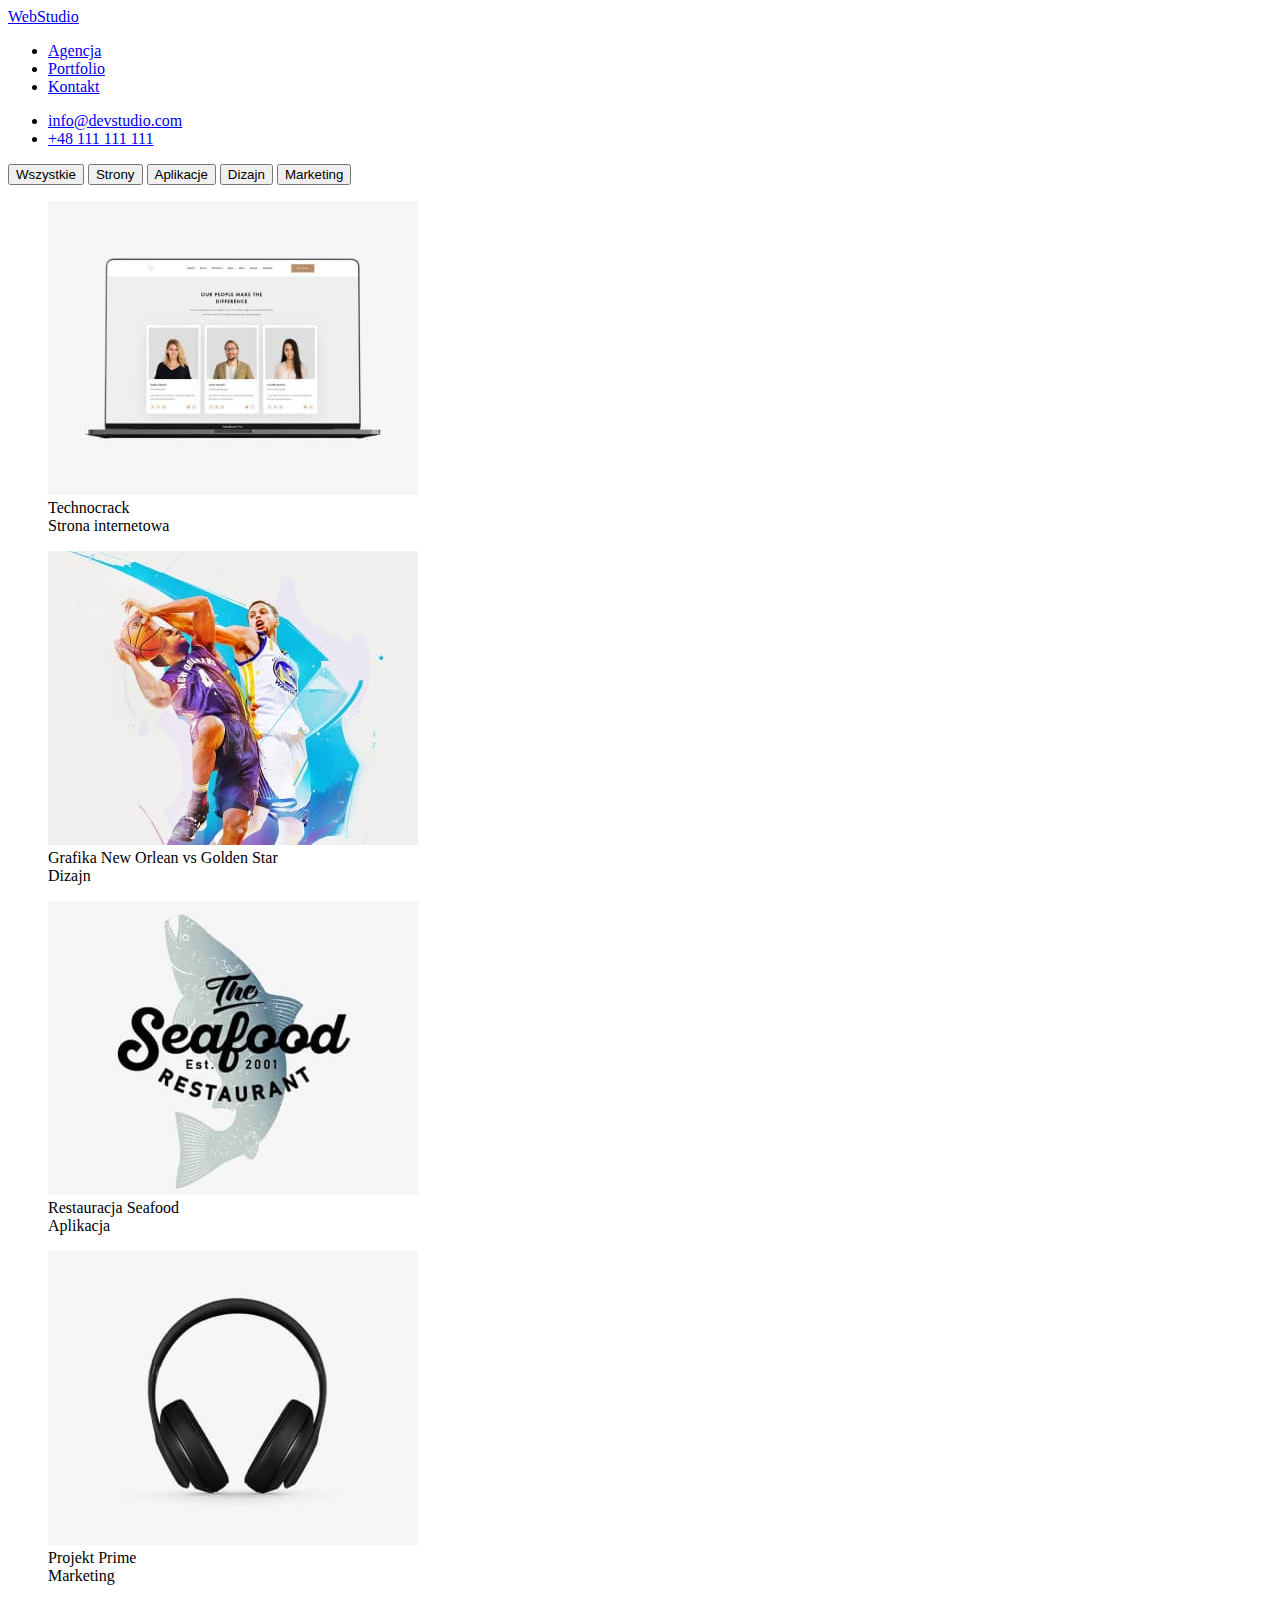
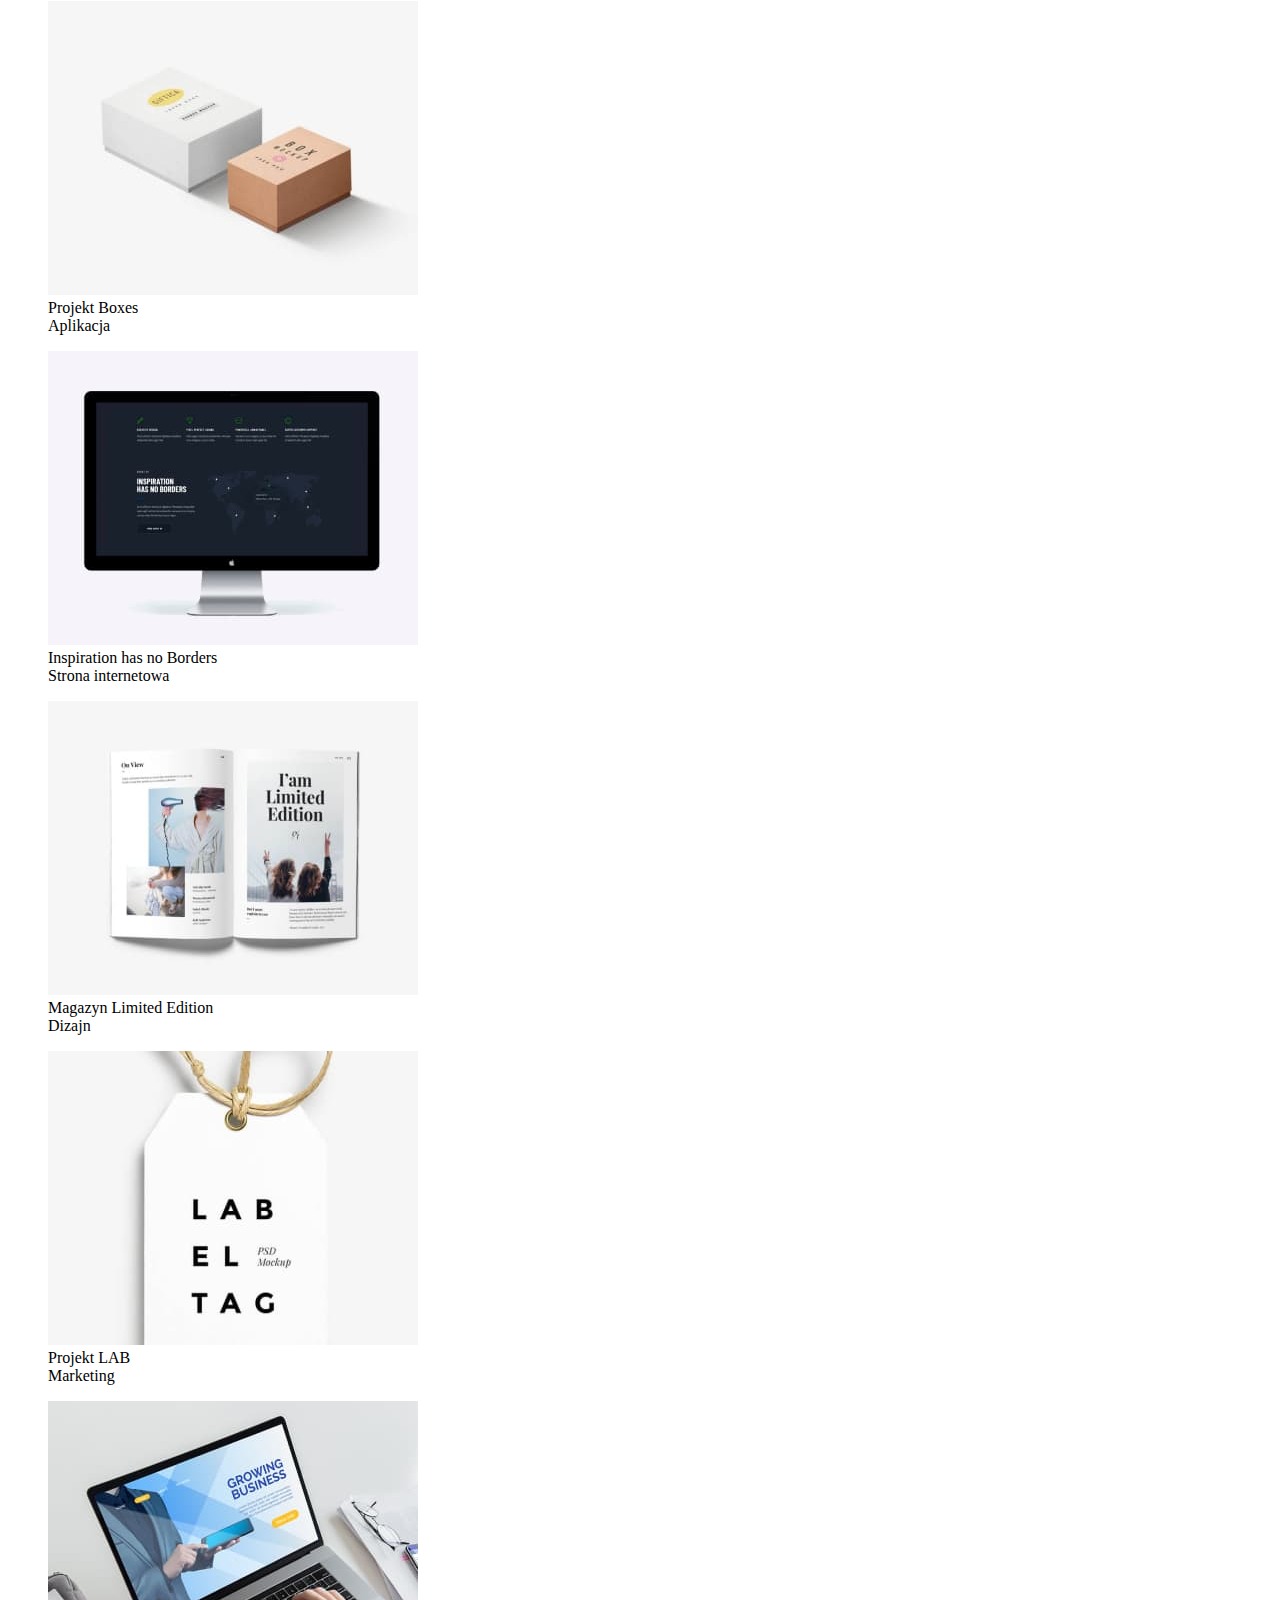
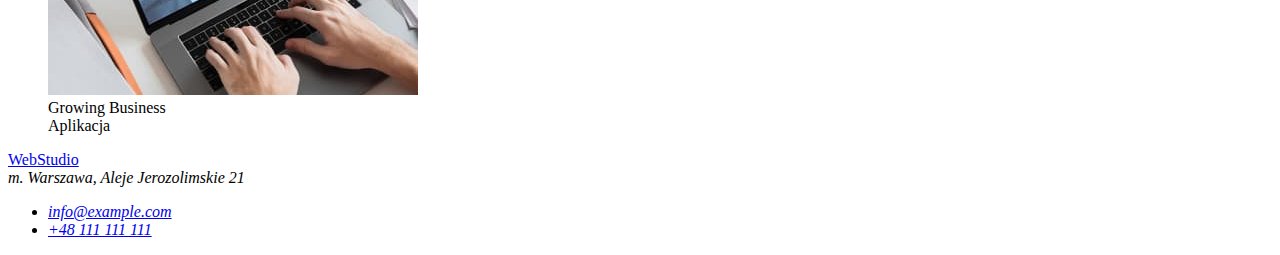
==== portfolio.html @ 52b08089 "dodanie css" ====
<!DOCTYPE html>
<html lang="pl">
  <head>
    <meta charset="UTF-8" />
    <meta http-equiv="X-UA-Compatible" content="IE=edge" />
    <meta name="viewport" content="width=device-width, initial-scale=1.0" />
    <title>Studio</title>
    <link rel="stylesheet" href="./css/styles.css" />
  </head>
  <body>
    <header>
      <a href="/"> <span class="web"> Web</span><span class="studio">Studio</span> </a>
      <nav>
        <ul>
          <li><a href="index.html"> Agencja</a></li>
          <li><a href="portfolio.html">Portfolio</a></li>
          <li><a href="/kontakt">Kontakt</a></li>
        </ul>
      </nav>
      <ul>
        <li><a href="mailto:info@devstudio.com">info@devstudio.com </a></li>
        <li><a href="tel:+48111111111"> +48 111 111 111 </a></li>
      </ul>
    </header>

    <main>
      <div>
        <button type="portfolio-button">Wszystkie</button>
        <button type="portfolio-button">Strony</button>
        <button type="portfolio-button">Aplikacje</button>
        <button type="portfolio-button">Dizajn</button>
        <button type="portfolio-button">Marketing</button>
      </div>
      <div>
        <figure>
          <img
            src="images/project1.jpg"
            alt="Strona internetowa Technocrack"
            width="370"
            height="294"
          />
          <figcaption class="signature">
            Technocrack <br />
            Strona internetowa
          </figcaption>
        </figure>
        <figure>
          <img
            src="images/project2.jpg"
            alt="Dizajn Grafika New Orlean vs Golden Star"
            width="370"
            height="294"
          />
          <figcaption class="signature">
            Grafika New Orlean vs Golden Star <br />
            Dizajn
          </figcaption>
        </figure>
        <figure>
          <img
            src="images/project3.jpg"
            alt="Aplikacja Restauracja Seafood"
            width="370"
            height="294"
          />
          <figcaption class="signature">
            Restauracja Seafood <br />
            Aplikacja
          </figcaption>
        </figure>
        <figure>
          <img src="images/project4.jpg" alt="Marketing Projekt Prime" width="370" height="294" />
          <figcaption class="signature">
            Projekt Prime <br />
            Marketing
          </figcaption>
        </figure>
        <figure>
          <img src="images/project5.jpg" alt="Aplikacja Projekt Boxes" width="370" height="294" />
          <figcaption class="signature">
            Projekt Boxes <br />
            Aplikacja
          </figcaption>
        </figure>

        <figure>
          <img
            src="images/project6.jpg"
            alt="Strona internetowa Inspiration has no Borders"
            width="370"
            height="294"
          />
          <figcaption class="signature">
            Inspiration has no Borders <br />
            Strona internetowa
          </figcaption>
        </figure>
        <figure>
          <img
            src="images/project7.jpg"
            alt="Dizajn Magazyn Limited Edition"
            width="370"
            height="294"
          />
          <figcaption class="signature">
            Magazyn Limited Edition <br />
            Dizajn
          </figcaption>
        </figure>
        <figure>
          <img src="images/project8.jpg" alt="Marketing Projekt LAB" width="370" height="294" />
          <figcaption class="signature">
            Projekt LAB <br />
            Marketing
          </figcaption>
        </figure>
        <figure>
          <img
            src="images/project9.jpg"
            alt="Aplikacja Growing Business"
            width="370"
            height="294"
          />
          <figcaption class="signature">
            Growing Business <br />
            Aplikacja
          </figcaption>
        </figure>
      </div>
    </main>
    <footer>
      <a href="/"> <span class="web"> Web</span><span class="studio">Studio</span> </a>
      <address>
        m. Warszawa, Aleje Jerozolimskie 21
        <ul>
          <li><a href="mailto:info@example.com">info@example.com </a></li>
          <li><a href="tel:+48111111111"> +48 111 111 111 </a></li>
        </ul>
      </address>
    </footer>
  </body>
</html>
<!--  -->
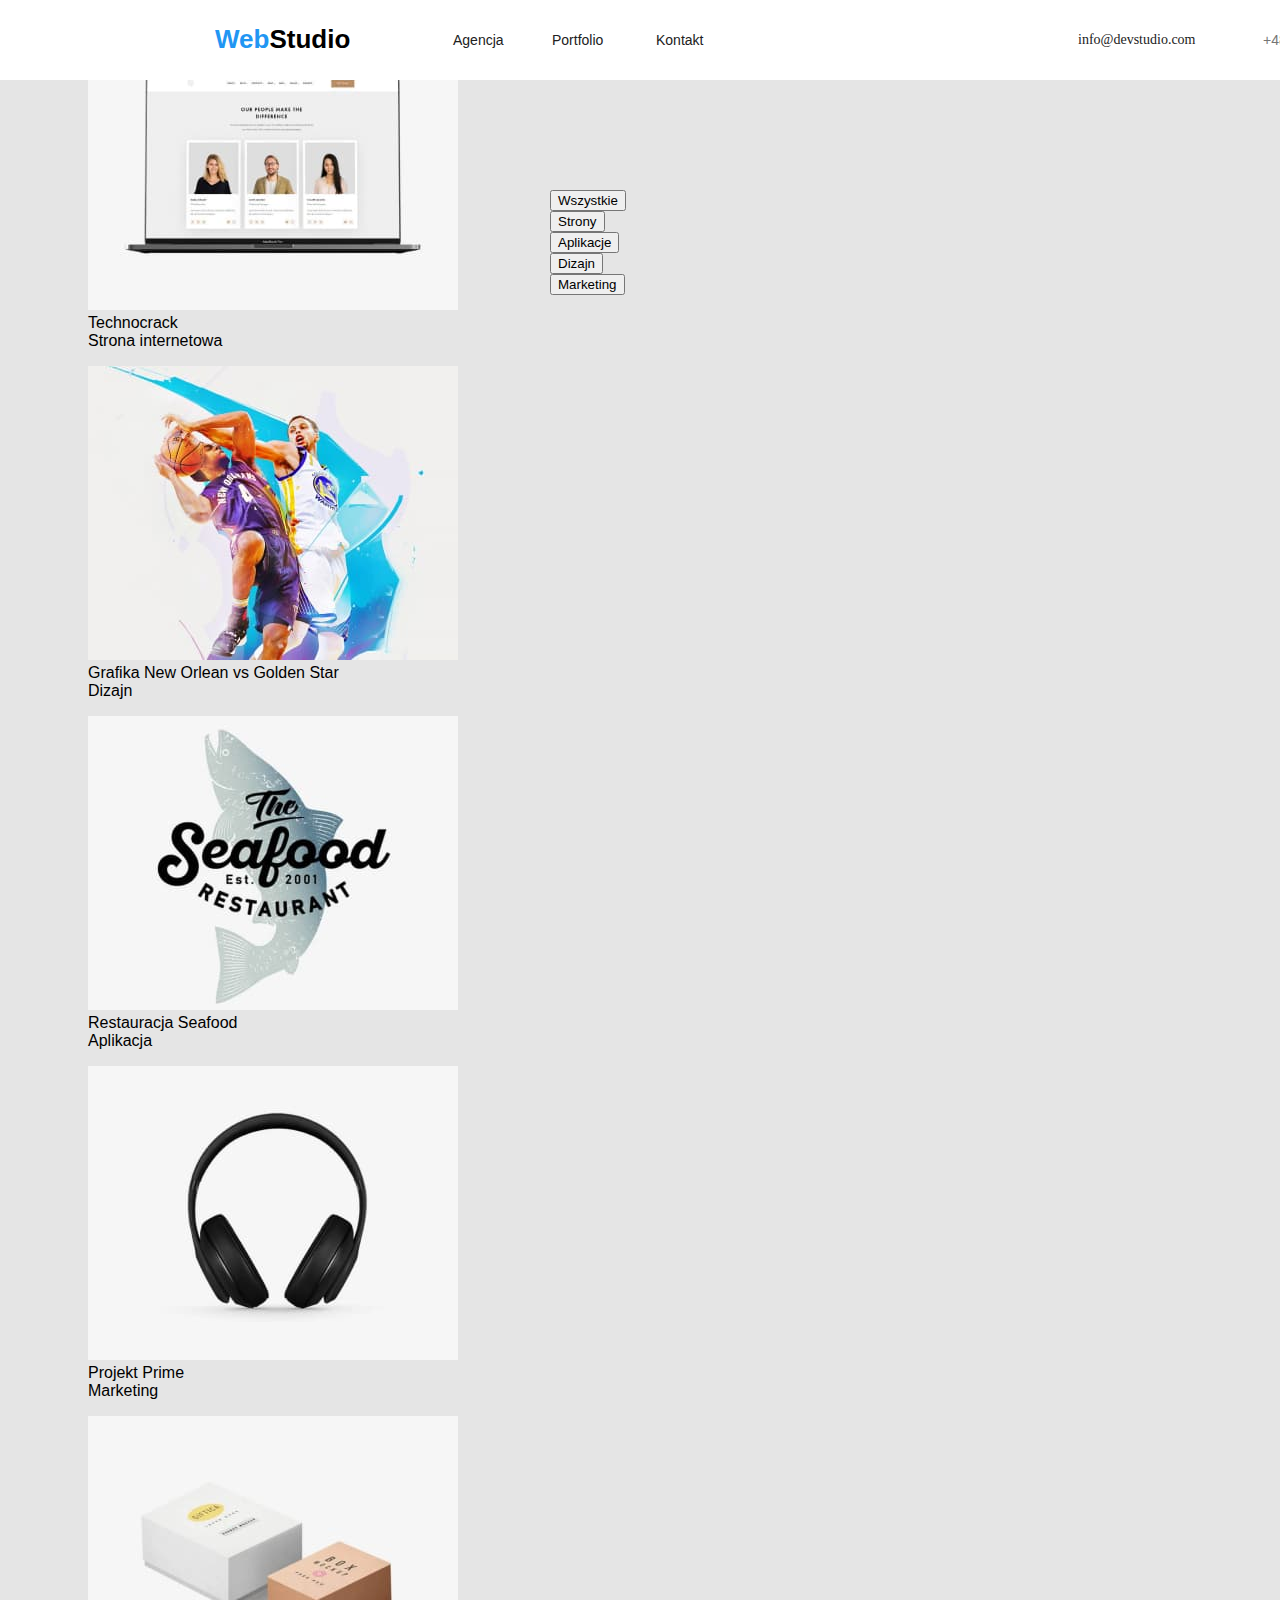
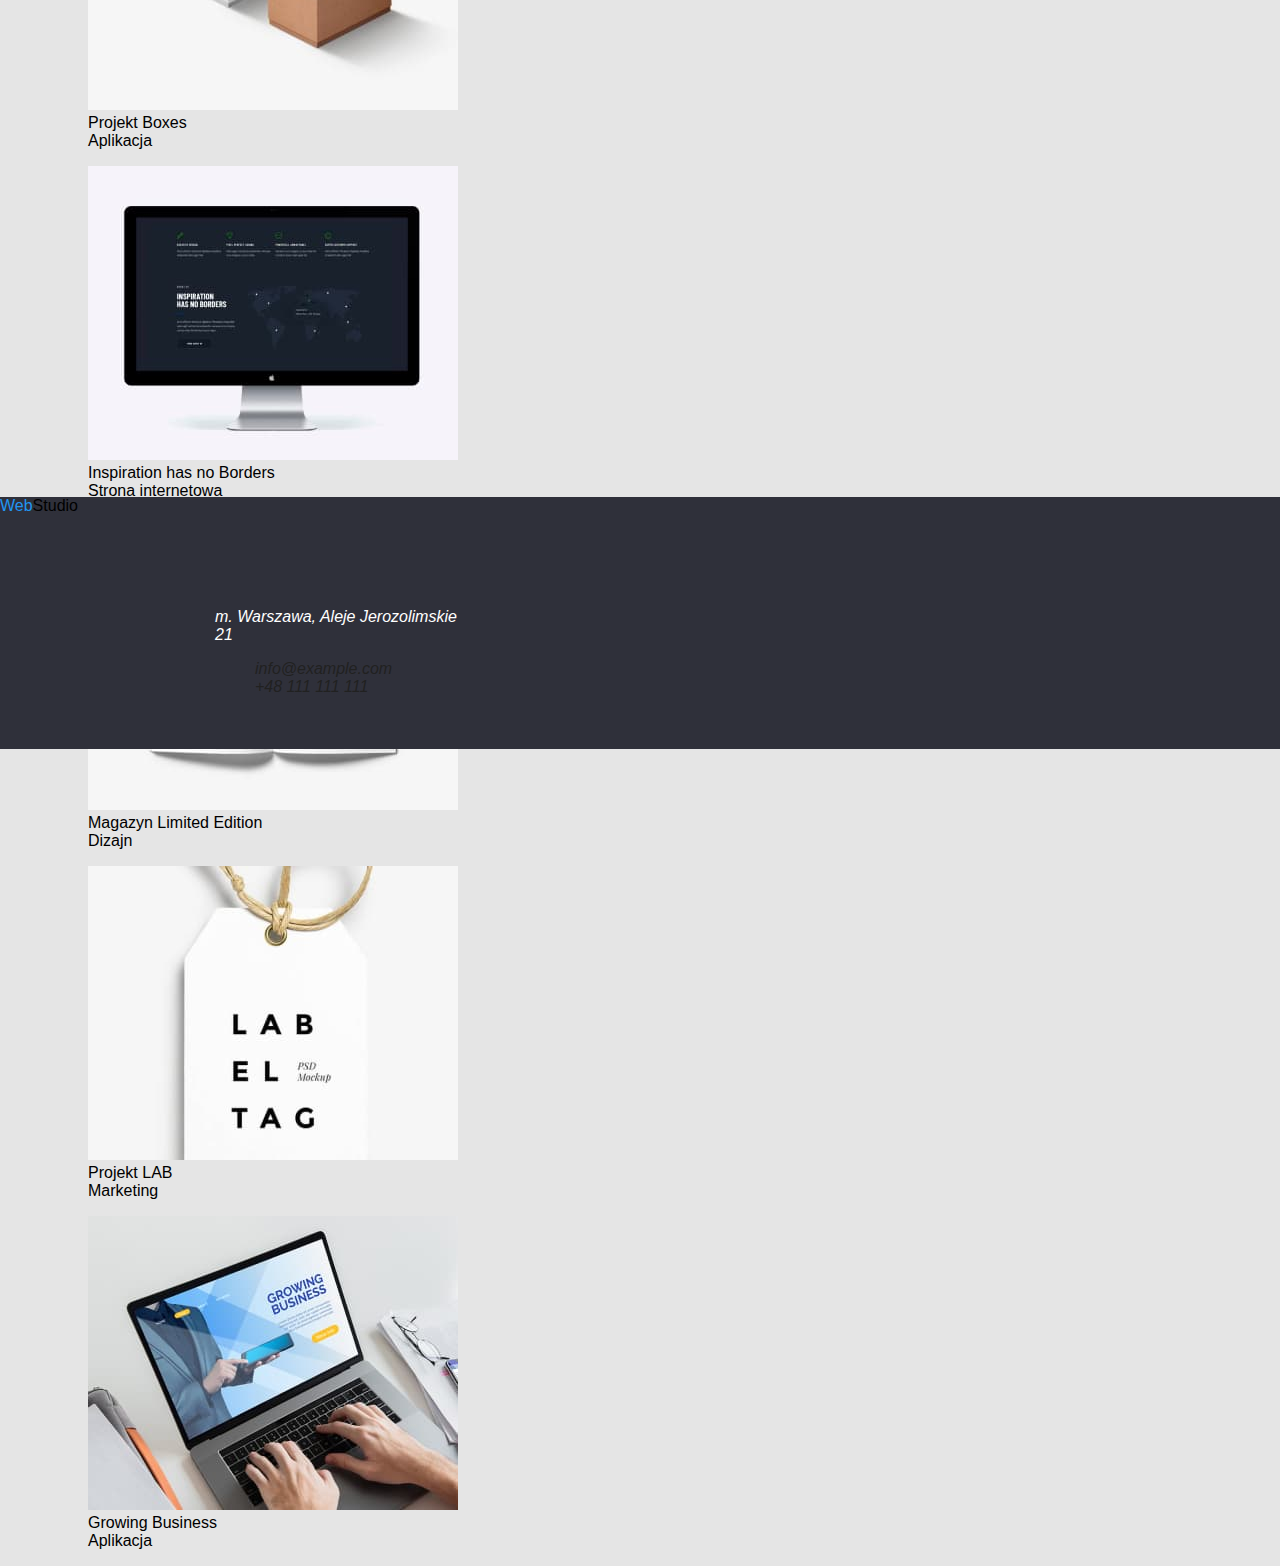
==== commit 8d1e15dd: "poprawka html+start" ====
--- a/portfolio.html
+++ b/portfolio.html
@@ -9,123 +9,155 @@
   </head>
   <body>
     <header>
-      <a href="/"> <span class="web"> Web</span><span class="studio">Studio</span> </a>
-      <nav>
+      <a href="/" class="logo"> <span class="web"> Web</span><span class="studio">Studio</span> </a>
+      <nav class="navigation">
         <ul>
-          <li><a href="index.html"> Agencja</a></li>
-          <li><a href="portfolio.html">Portfolio</a></li>
-          <li><a href="/kontakt">Kontakt</a></li>
+          <li><a href="./index.html" class="index"> Agencja</a></li>
+          <li><a href="./portfolio.html" class="portfolio">Portfolio</a></li>
+          <li><a href="/kontakt" class="contact">Kontakt</a></li>
         </ul>
       </nav>
       <ul>
-        <li><a href="mailto:info@devstudio.com">info@devstudio.com </a></li>
-        <li><a href="tel:+48111111111"> +48 111 111 111 </a></li>
+        <li><a href="mailto:info@devstudio.com" class="e-mail">info@devstudio.com </a></li>
+        <li><a href="tel:+48111111111" class="telephone"> +48 111 111 111 </a></li>
       </ul>
     </header>
 
     <main>
-      <div>
-        <button type="portfolio-button">Wszystkie</button>
-        <button type="portfolio-button">Strony</button>
-        <button type="portfolio-button">Aplikacje</button>
-        <button type="portfolio-button">Dizajn</button>
-        <button type="portfolio-button">Marketing</button>
+      <div class="portfolio-main-div">
+        <ul>
+          <li><button type="button" class="portfolio-button">Wszystkie</button></li>
+
+          <li><button type="button" class="portfolio-button">Strony</button></li>
+          <li><button type="button" class="portfolio-button">Aplikacje</button></li>
+          <li><button type="button" class="portfolio-button">Dizajn</button></li>
+          <li><button type="button" class="portfolio-button">Marketing</button></li>
+        </ul>
       </div>
       <div>
-        <figure>
-          <img
-            src="images/project1.jpg"
-            alt="Strona internetowa Technocrack"
-            width="370"
-            height="294"
-          />
-          <figcaption class="signature">
-            Technocrack <br />
-            Strona internetowa
-          </figcaption>
-        </figure>
-        <figure>
-          <img
-            src="images/project2.jpg"
-            alt="Dizajn Grafika New Orlean vs Golden Star"
-            width="370"
-            height="294"
-          />
-          <figcaption class="signature">
-            Grafika New Orlean vs Golden Star <br />
-            Dizajn
-          </figcaption>
-        </figure>
-        <figure>
-          <img
-            src="images/project3.jpg"
-            alt="Aplikacja Restauracja Seafood"
-            width="370"
-            height="294"
-          />
-          <figcaption class="signature">
-            Restauracja Seafood <br />
-            Aplikacja
-          </figcaption>
-        </figure>
-        <figure>
-          <img src="images/project4.jpg" alt="Marketing Projekt Prime" width="370" height="294" />
-          <figcaption class="signature">
-            Projekt Prime <br />
-            Marketing
-          </figcaption>
-        </figure>
-        <figure>
-          <img src="images/project5.jpg" alt="Aplikacja Projekt Boxes" width="370" height="294" />
-          <figcaption class="signature">
-            Projekt Boxes <br />
-            Aplikacja
-          </figcaption>
-        </figure>
-
-        <figure>
-          <img
-            src="images/project6.jpg"
-            alt="Strona internetowa Inspiration has no Borders"
-            width="370"
-            height="294"
-          />
-          <figcaption class="signature">
-            Inspiration has no Borders <br />
-            Strona internetowa
-          </figcaption>
-        </figure>
-        <figure>
-          <img
-            src="images/project7.jpg"
-            alt="Dizajn Magazyn Limited Edition"
-            width="370"
-            height="294"
-          />
-          <figcaption class="signature">
-            Magazyn Limited Edition <br />
-            Dizajn
-          </figcaption>
-        </figure>
-        <figure>
-          <img src="images/project8.jpg" alt="Marketing Projekt LAB" width="370" height="294" />
-          <figcaption class="signature">
-            Projekt LAB <br />
-            Marketing
-          </figcaption>
-        </figure>
-        <figure>
-          <img
-            src="images/project9.jpg"
-            alt="Aplikacja Growing Business"
-            width="370"
-            height="294"
-          />
-          <figcaption class="signature">
-            Growing Business <br />
-            Aplikacja
-          </figcaption>
-        </figure>
+        <ul>
+          <li>
+            <figure>
+              <img
+                src="images/project1.jpg"
+                alt="Strona internetowa Technocrack"
+                width="370"
+                height="294"
+              />
+              <figcaption class="signature">
+                Technocrack <br />
+                Strona internetowa
+              </figcaption>
+            </figure>
+          </li>
+          <li>
+            <figure>
+              <img
+                src="images/project2.jpg"
+                alt="Dizajn Grafika New Orlean vs Golden Star"
+                width="370"
+                height="294"
+              />
+              <figcaption class="signature">
+                Grafika New Orlean vs Golden Star <br />
+                Dizajn
+              </figcaption>
+            </figure>
+          </li>
+          <li>
+            <figure>
+              <img
+                src="images/project3.jpg"
+                alt="Aplikacja Restauracja Seafood"
+                width="370"
+                height="294"
+              />
+              <figcaption class="signature">
+                Restauracja Seafood <br />
+                Aplikacja
+              </figcaption>
+            </figure>
+          </li>
+          <li>
+            <figure>
+              <img
+                src="images/project4.jpg"
+                alt="Marketing Projekt Prime"
+                width="370"
+                height="294"
+              />
+              <figcaption class="signature">
+                Projekt Prime <br />
+                Marketing
+              </figcaption>
+            </figure>
+          </li>
+          <li>
+            <figure>
+              <img
+                src="images/project5.jpg"
+                alt="Aplikacja Projekt Boxes"
+                width="370"
+                height="294"
+              />
+              <figcaption class="signature">
+                Projekt Boxes <br />
+                Aplikacja
+              </figcaption>
+            </figure>
+          </li>
+          <li>
+            <figure>
+              <img
+                src="images/project6.jpg"
+                alt="Strona internetowa Inspiration has no Borders"
+                width="370"
+                height="294"
+              />
+              <figcaption class="signature">
+                Inspiration has no Borders <br />
+                Strona internetowa
+              </figcaption>
+            </figure>
+          </li>
+          <li>
+            <figure>
+              <img
+                src="images/project7.jpg"
+                alt="Dizajn Magazyn Limited Edition"
+                width="370"
+                height="294"
+              />
+              <figcaption class="signature">
+                Magazyn Limited Edition <br />
+                Dizajn
+              </figcaption>
+            </figure>
+          </li>
+          <li>
+            <figure>
+              <img src="images/project8.jpg" alt="Marketing Projekt LAB" width="370" height="294" />
+              <figcaption class="signature">
+                Projekt LAB <br />
+                Marketing
+              </figcaption>
+            </figure>
+          </li>
+          <li>
+            <figure>
+              <img
+                src="images/project9.jpg"
+                alt="Aplikacja Growing Business"
+                width="370"
+                height="294"
+              />
+              <figcaption class="signature">
+                Growing Business <br />
+                Aplikacja
+              </figcaption>
+            </figure>
+          </li>
+        </ul>
       </div>
     </main>
     <footer>
--- a/css/styles.css
+++ b/css/styles.css
@@ -0,0 +1,184 @@
+body {
+  font-family: 'Roboto', sans-serif;
+  background: #e5e5e5;
+  font-weight: 500;
+}
+
+a {
+  text-decoration: none;
+  color: #212121;
+}
+a:hover,
+a:focus {
+  color: #2196f3;
+}
+
+header {
+  position: absolute;
+  width: 1600px;
+  height: 80px;
+  left: 0px;
+  top: 0px;
+
+  background: #ffffff;
+}
+
+address {
+  position: absolute;
+  width: 246px;
+  height: 81px;
+  left: 215px;
+  top: 111px;
+  color: #ffffff;
+}
+
+h1 {
+  position: absolute;
+  width: 696px;
+  height: 120px;
+  left: 452px;
+  top: 200px;
+
+  font-weight: 900;
+  font-size: 44px;
+  line-height: 136%;
+
+  text-align: center;
+  letter-spacing: 0.06em;
+  text-transform: uppercase;
+
+  color: #ffffff;
+}
+
+footer {
+  background: #2f303a;
+  position: absolute;
+  width: 1600px;
+  height: 252px;
+  left: 0px;
+  top: 2097px;
+}
+
+.web {
+  color: #2196f3;
+}
+.studio {
+  color: #000000;
+}
+
+.logo {
+  position: absolute;
+  width: 145px;
+  height: 31px;
+  left: 215px;
+  top: 24px;
+  font-family: 'Raleway', sans-serif;
+
+  font-weight: 700;
+  font-size: 26px;
+  line-height: 31px;
+}
+
+.e-mail {
+  position: absolute;
+  width: 135px;
+  height: 16px;
+  left: 1078px;
+  top: 32px;
+  font-family: 'Roboto';
+
+  font-size: 14px;
+  line-height: 16px;
+}
+
+.telephone {
+  position: absolute;
+  width: 110px;
+  height: 16px;
+  left: 1263px;
+  top: 32px;
+
+  font-size: 14px;
+  line-height: 16px;
+  color: #757575;
+}
+ul {
+  list-style-type: none;
+}
+
+.index {
+  position: absolute;
+  width: 53px;
+  height: 16px;
+  left: 453px;
+  top: 32px;
+
+  font-size: 14px;
+  line-height: 16px;
+}
+.portfolio {
+  position: absolute;
+  width: 58px;
+  height: 16px;
+  left: 552px;
+  top: 32px;
+
+  font-size: 14px;
+  line-height: 16px;
+}
+.contact {
+  position: absolute;
+  width: 51px;
+  height: 16px;
+  left: 656px;
+  top: 32px;
+
+  font-size: 14px;
+  line-height: 16px;
+}
+.main-div {
+  position: absolute;
+  width: 1600px;
+  height: 600px;
+  left: 0px;
+  top: 80px;
+
+  background: #2f303a;
+}
+.portfolio-main-div {
+  position: absolute;
+  width: 572px;
+  height: 54px;
+  left: 510px;
+  top: 174px;
+}
+
+.main-button {
+  position: absolute;
+  width: 200px;
+  height: 50px;
+  left: 700px;
+  top: 430px;
+  background: #2196f3;
+  box-shadow: 0px 4px 4px rgba(0, 0, 0, 0.15);
+  border-radius: 4px;
+  color: #ffffff;
+}
+
+.footer-info {
+  color: rgba(255, 255, 255, 0.6);
+}
+
+.logo-footer {
+  position: absolute;
+  width: 145px;
+  height: 31px;
+  left: 215px;
+  top: 60px;
+
+  font-family: 'Raleway';
+  font-style: normal;
+  font-weight: 700;
+  font-size: 26px;
+  line-height: 31px;
+}
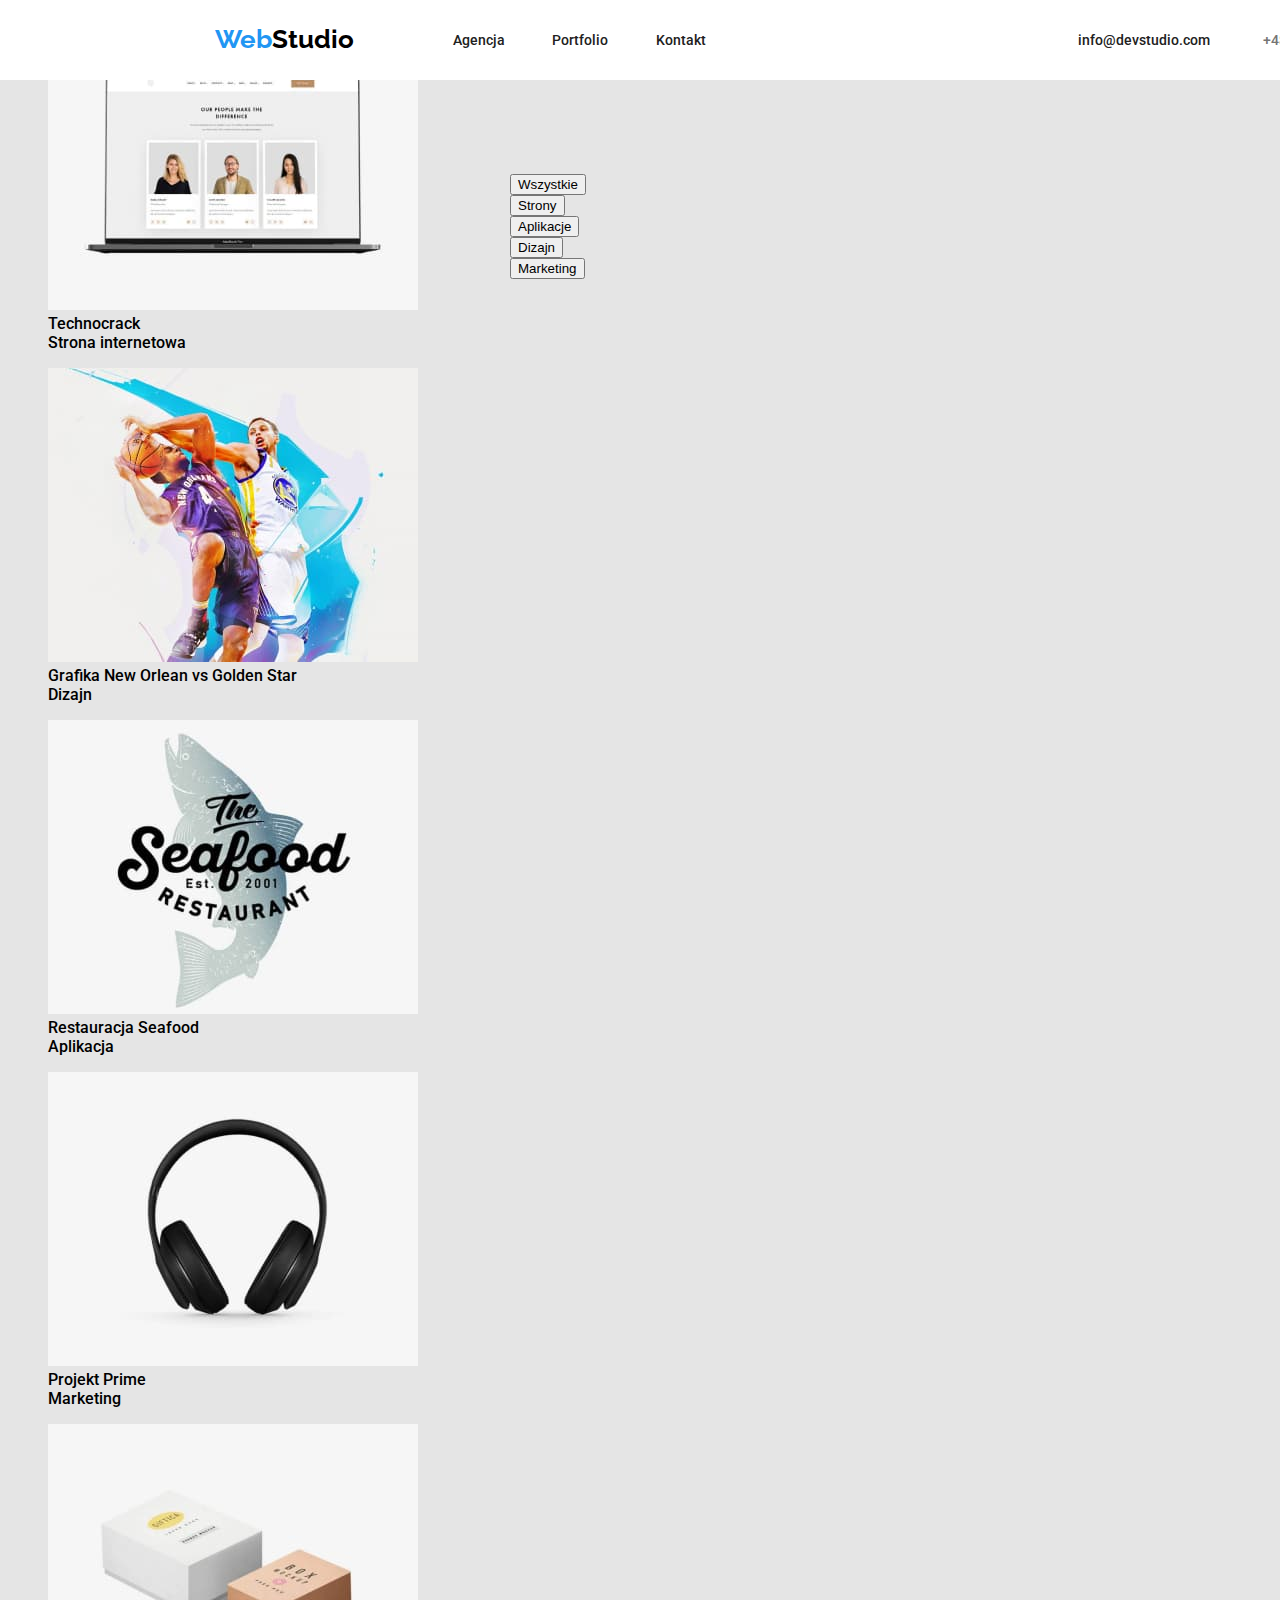
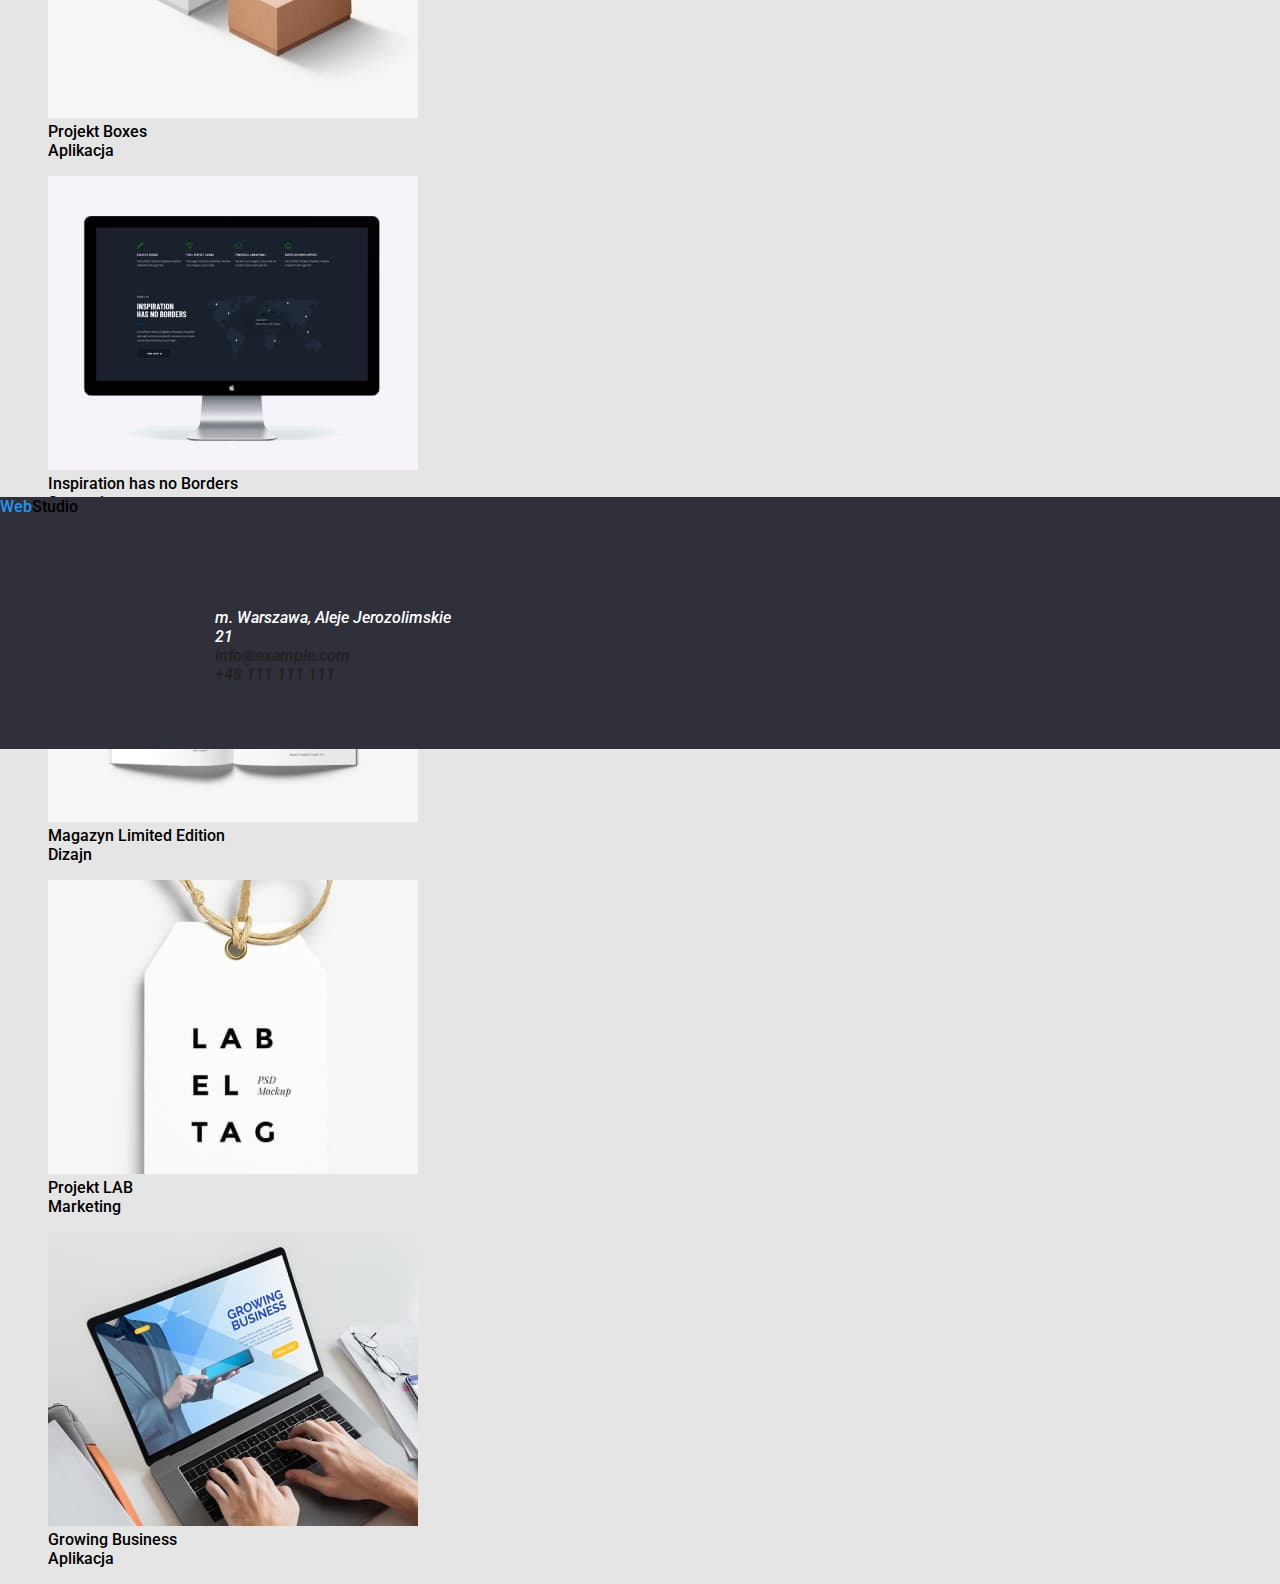
==== commit daa21dfb: "css" ====
--- a/portfolio.html
+++ b/portfolio.html
@@ -6,6 +6,13 @@
     <meta name="viewport" content="width=device-width, initial-scale=1.0" />
     <title>Studio</title>
     <link rel="stylesheet" href="./css/styles.css" />
+
+    <link rel="preconnect" href="https://fonts.googleapis.com" />
+    <link rel="preconnect" href="https://fonts.gstatic.com" crossorigin />
+    <link
+      href="https://fonts.googleapis.com/css2?family=Raleway:ital,wght@0,700;1,700&family=Roboto:ital,wght@0,400;0,500;0,700;0,900;1,400;1,500;1,700;1,900&display=swap"
+      rel="stylesheet"
+    />
   </head>
   <body>
     <header>
--- a/css/styles.css
+++ b/css/styles.css
@@ -48,6 +48,15 @@
   text-transform: uppercase;
 
   color: #ffffff;
+}
+
+button {
+  cursor: pointer;
+}
+
+ul {
+  padding: 0;
+  margin: 0;
 }
 
 footer {
@@ -167,6 +176,8 @@
 
 .footer-info {
   color: rgba(255, 255, 255, 0.6);
+  top: 9px;
+  padding-inline-start: 0%;
 }
 
 .logo-footer {
@@ -182,3 +193,88 @@
   font-size: 26px;
   line-height: 31px;
 }
+
+.team {
+  position: absolute;
+  width: 1600px;
+  height: 648px;
+  left: 0px;
+  top: 1449px;
+
+  background: #f5f4fa;
+}
+
+.lorem {
+  position: absolute;
+  width: 1170px;
+  height: 101px;
+  left: 215px;
+  top: 774px;
+}
+
+.what-to-do {
+  position: absolute;
+  width: 1170px;
+  height: 386px;
+  left: 215px;
+  top: 969px;
+}
+
+.lorem-li {
+  display: block;
+  float: left;
+  width: 270px;
+  height: 101px;
+  left: 215px;
+  top: 774px;
+}
+
+.lorem-p {
+  font-family: 'Roboto';
+  font-style: normal;
+  font-weight: 400;
+  font-size: 14px;
+  line-height: 171%;
+  color: #757575;
+}
+
+.lorem-h5 {
+  font-family: 'Roboto';
+  font-style: normal;
+  font-weight: 700;
+  font-size: 14px;
+  line-height: 16px;
+  letter-spacing: 0.03em;
+  text-transform: uppercase;
+  color: #212121;
+}
+
+.to-do-li {
+  display: block;
+  float: left;
+  margin: 10px;
+  width: 370px;
+  height: 294px;
+  left: 215px;
+  top: 1061px;
+}
+
+.team-li {
+  display: block;
+  float: left;
+
+}
+
+.team {
+  position: absolute;
+  width: 1600px;
+  height: 648px;
+  left: 0px;
+  top: 1449px;
+
+  background: #f5f4fa;
+}
+
+.team-figure{
+  background: #FFFFFF;
+}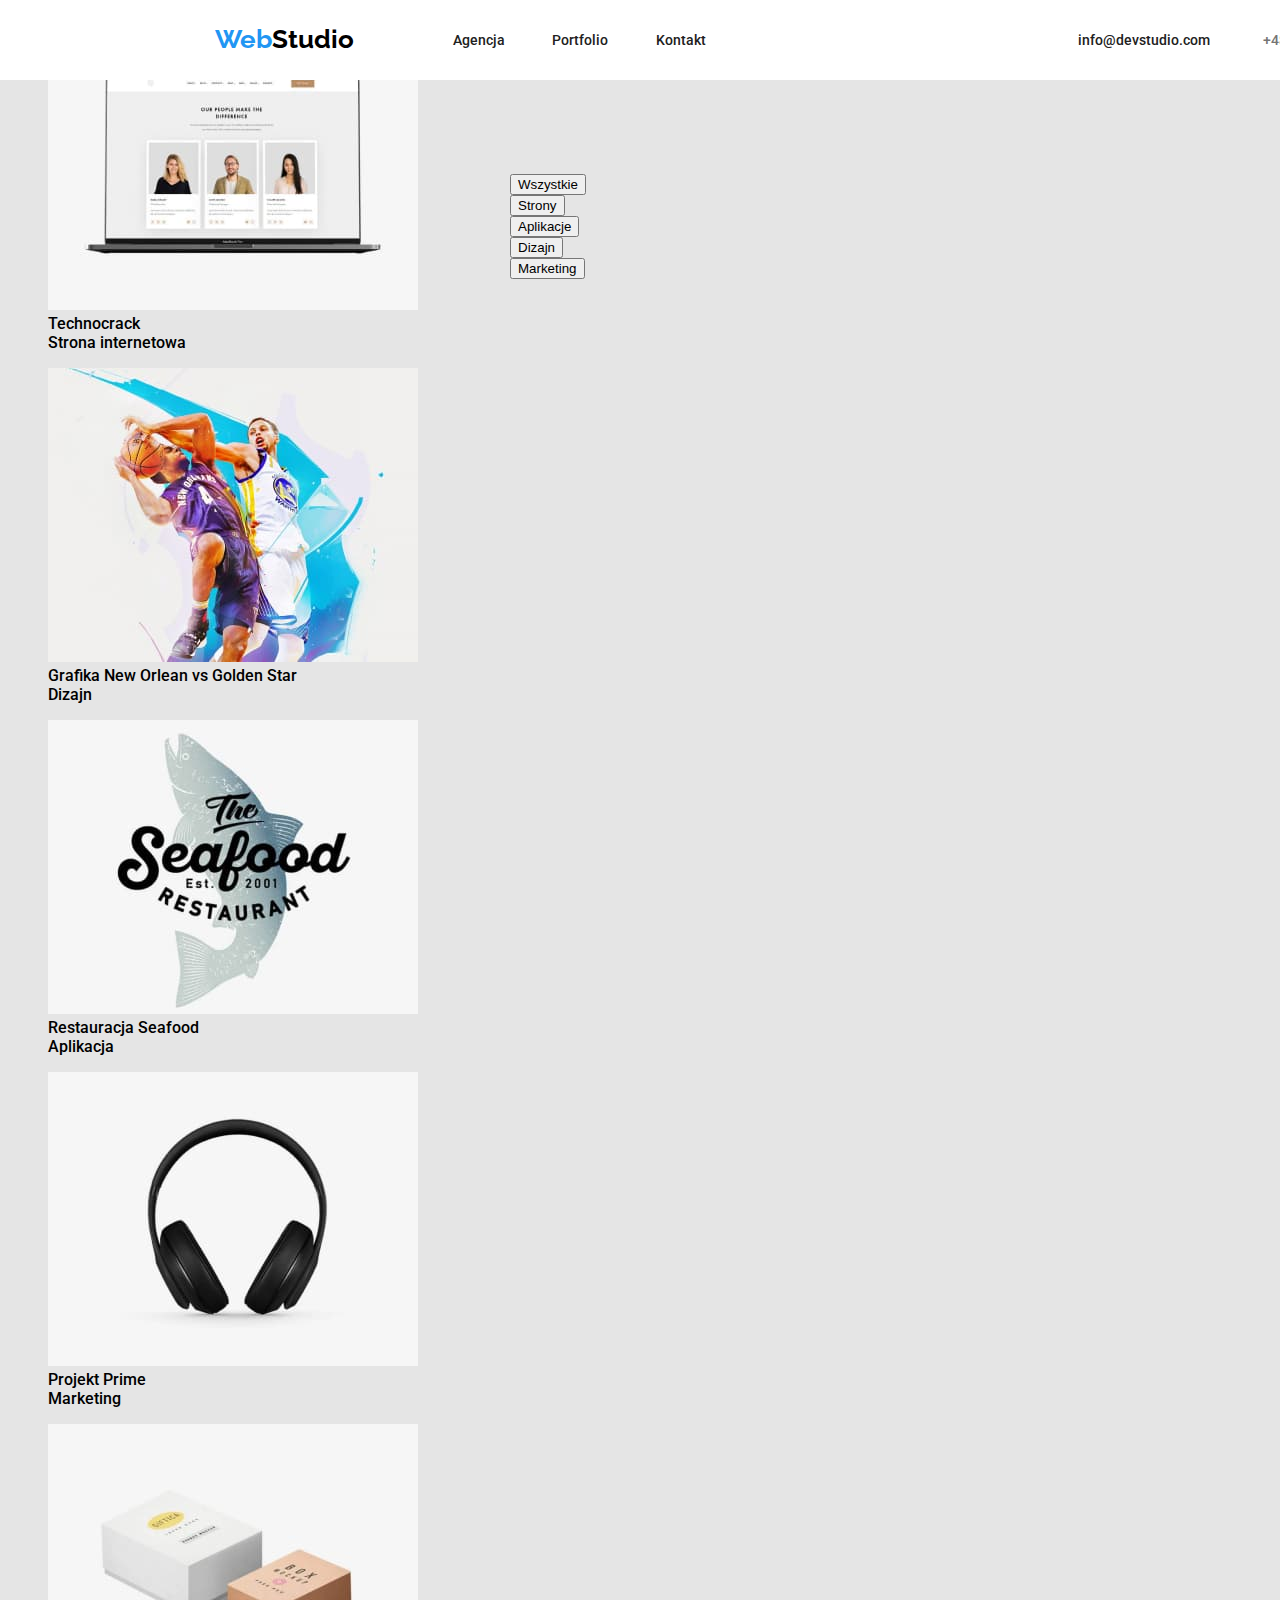
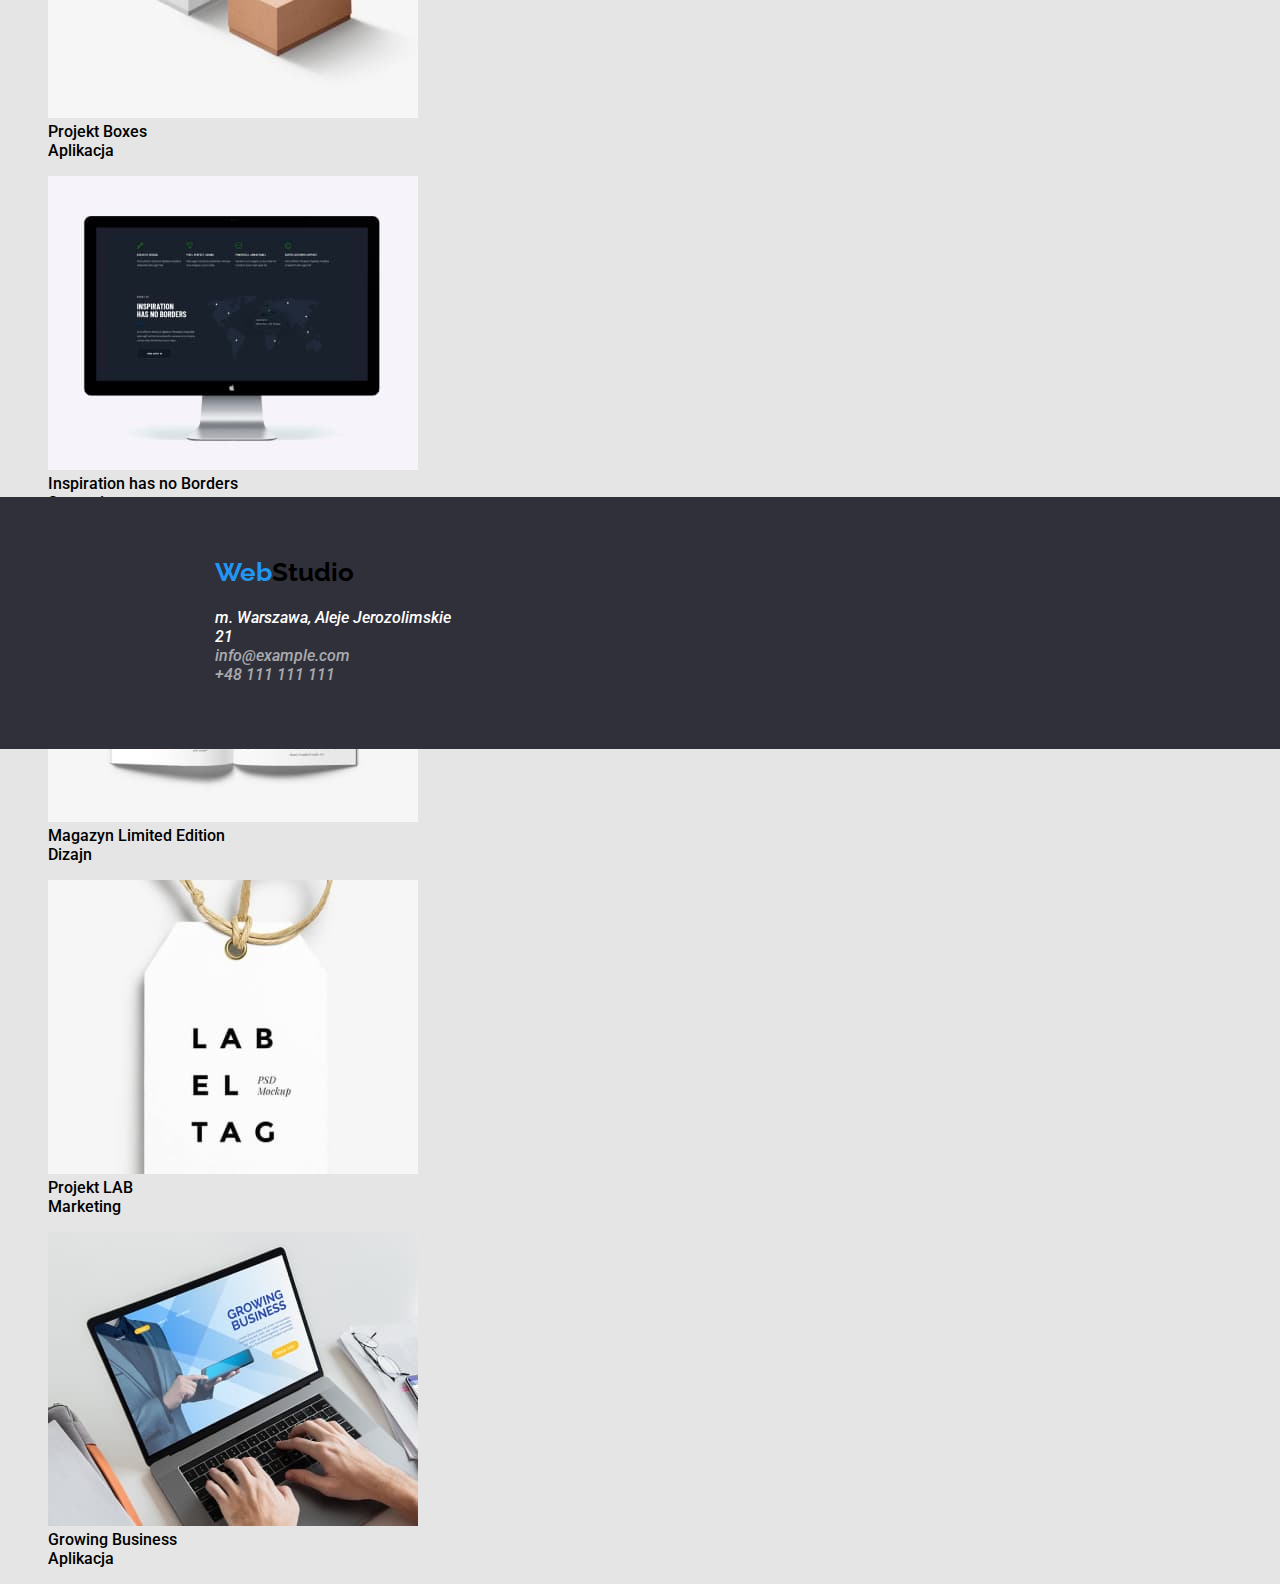
==== commit 20ffda0b: "footer_update" ====
--- a/portfolio.html
+++ b/portfolio.html
@@ -168,12 +168,14 @@
       </div>
     </main>
     <footer>
-      <a href="/"> <span class="web"> Web</span><span class="studio">Studio</span> </a>
-      <address>
+      <a href="/" class="logo-footer">
+        <span class="web"> Web</span><span class="studio">Studio</span>
+      </a>
+      <address class="address-footer">
         m. Warszawa, Aleje Jerozolimskie 21
         <ul>
-          <li><a href="mailto:info@example.com">info@example.com </a></li>
-          <li><a href="tel:+48111111111"> +48 111 111 111 </a></li>
+          <li><a href="mailto:info@example.com" class="footer-info">info@example.com </a></li>
+          <li><a href="tel:+48111111111" class="footer-info"> +48 111 111 111 </a></li>
         </ul>
       </address>
     </footer>
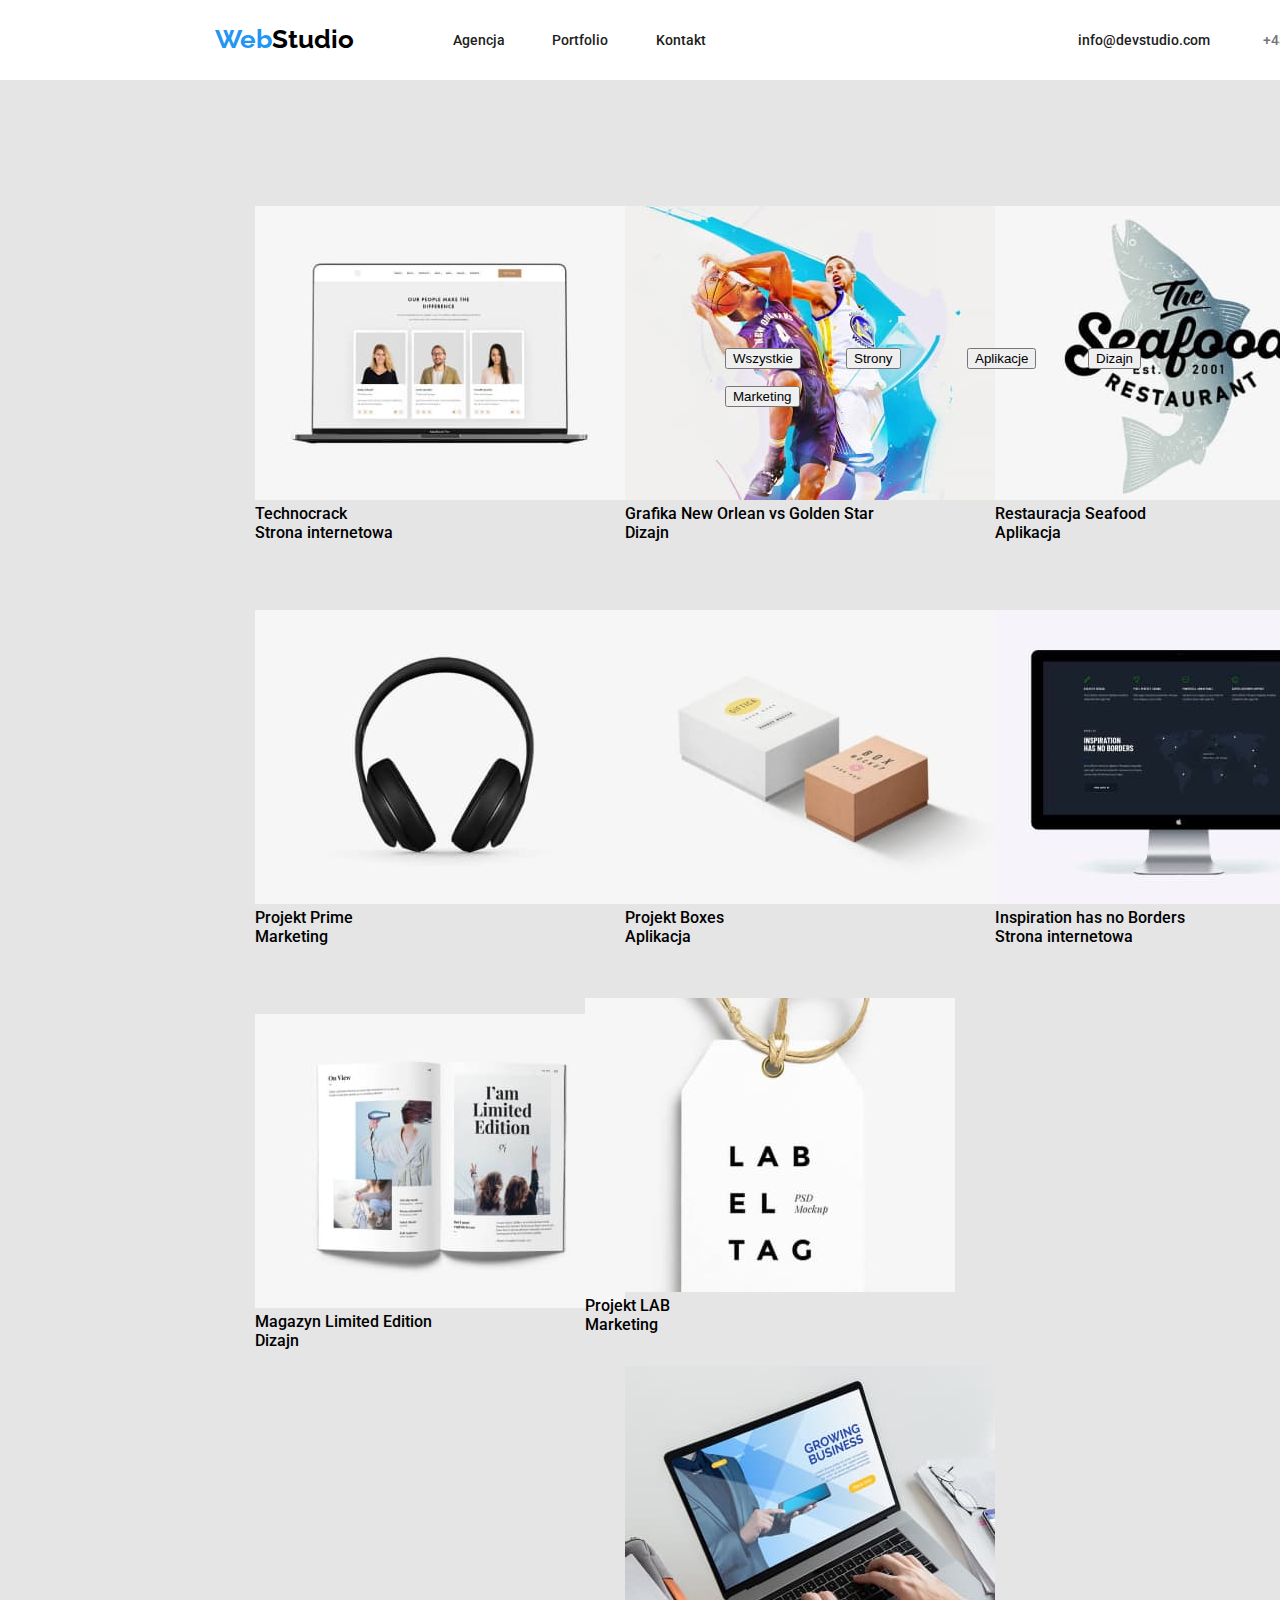
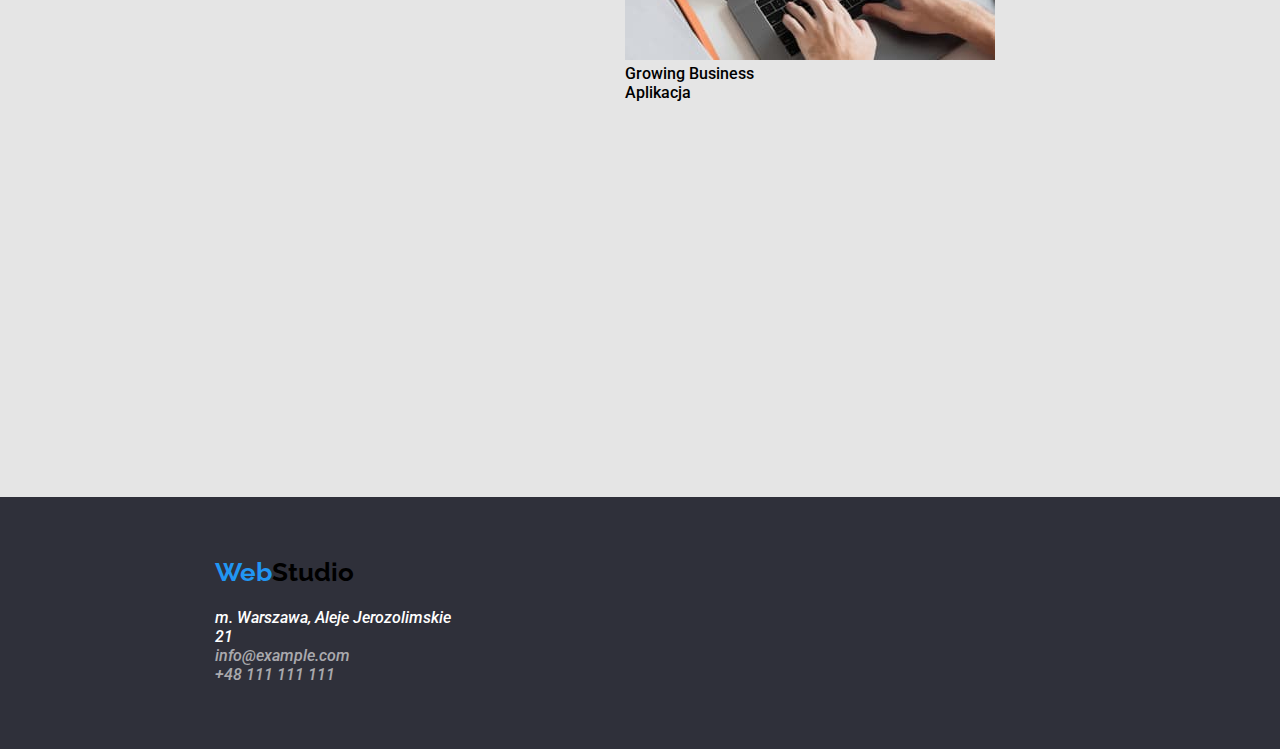
==== commit 66e67b7b: "jakieś poprawki css do portfolio" ====
--- a/portfolio.html
+++ b/portfolio.html
@@ -30,21 +30,31 @@
       </ul>
     </header>
 
-    <main>
+    <main class="portfolio-main">
       <div class="portfolio-main-div">
         <ul>
-          <li><button type="button" class="portfolio-button">Wszystkie</button></li>
+          <li class="button-portfolio">
+            <button type="button" class="portfolio-button">Wszystkie</button>
+          </li>
 
-          <li><button type="button" class="portfolio-button">Strony</button></li>
-          <li><button type="button" class="portfolio-button">Aplikacje</button></li>
-          <li><button type="button" class="portfolio-button">Dizajn</button></li>
-          <li><button type="button" class="portfolio-button">Marketing</button></li>
+          <li class="button-portfolio">
+            <button type="button" class="portfolio-button">Strony</button>
+          </li>
+          <li class="button-portfolio">
+            <button type="button" class="portfolio-button">Aplikacje</button>
+          </li>
+          <li class="button-portfolio">
+            <button type="button" class="portfolio-button">Dizajn</button>
+          </li>
+          <li class="button-portfolio">
+            <button type="button" class="portfolio-button">Marketing</button>
+          </li>
         </ul>
       </div>
-      <div>
+      <div class="images-portfolio">
         <ul>
-          <li>
-            <figure>
+          <li class="li-images-portfolio">
+            <figure class="figure-image-portfolio">
               <img
                 src="images/project1.jpg"
                 alt="Strona internetowa Technocrack"
@@ -57,8 +67,8 @@
               </figcaption>
             </figure>
           </li>
-          <li>
-            <figure>
+          <li class="li-images-portfolio">
+            <figure class="figure-image-portfolio">
               <img
                 src="images/project2.jpg"
                 alt="Dizajn Grafika New Orlean vs Golden Star"
@@ -71,8 +81,8 @@
               </figcaption>
             </figure>
           </li>
-          <li>
-            <figure>
+          <li class="li-images-portfolio">
+            <figure class="figure-image-portfolio">
               <img
                 src="images/project3.jpg"
                 alt="Aplikacja Restauracja Seafood"
@@ -85,8 +95,8 @@
               </figcaption>
             </figure>
           </li>
-          <li>
-            <figure>
+          <li class="li-images-portfolio">
+            <figure class="figure-image-portfolio">
               <img
                 src="images/project4.jpg"
                 alt="Marketing Projekt Prime"
@@ -99,8 +109,8 @@
               </figcaption>
             </figure>
           </li>
-          <li>
-            <figure>
+          <li class="li-images-portfolio">
+            <figure class="figure-image-portfolio">
               <img
                 src="images/project5.jpg"
                 alt="Aplikacja Projekt Boxes"
@@ -113,8 +123,8 @@
               </figcaption>
             </figure>
           </li>
-          <li>
-            <figure>
+          <li class="li-images-portfolio">
+            <figure class="figure-image-portfolio">
               <img
                 src="images/project6.jpg"
                 alt="Strona internetowa Inspiration has no Borders"
@@ -127,8 +137,8 @@
               </figcaption>
             </figure>
           </li>
-          <li>
-            <figure>
+          <li class="li-images-portfolio">
+            <figure class="figure-image-portfolio">
               <img
                 src="images/project7.jpg"
                 alt="Dizajn Magazyn Limited Edition"
@@ -142,7 +152,7 @@
             </figure>
           </li>
           <li>
-            <figure>
+            <figure class="figure-image-portfolio">
               <img src="images/project8.jpg" alt="Marketing Projekt LAB" width="370" height="294" />
               <figcaption class="signature">
                 Projekt LAB <br />
@@ -150,8 +160,8 @@
               </figcaption>
             </figure>
           </li>
-          <li>
-            <figure>
+          <li class="li-images-portfolio">
+            <figure class="figure-image-portfolio">
               <img
                 src="images/project9.jpg"
                 alt="Aplikacja Growing Business"
--- a/css/styles.css
+++ b/css/styles.css
@@ -262,7 +262,6 @@
 .team-li {
   display: block;
   float: left;
-
 }
 
 .team {
@@ -275,6 +274,38 @@
   background: #f5f4fa;
 }
 
-.team-figure{
-  background: #FFFFFF;
-}+.team-figure,
+figure-image-portfolio {
+  background: #ffffff;
+}
+
+.portfolio-main {
+  position: absolute;
+  width: 1170px;
+  height: 1360px;
+  left: 215px;
+  top: 174px;
+}
+
+.button-portfolio {
+  display: block;
+  float: left;
+
+  width: 121px;
+  height: 38px;
+  left: 510px;
+  top: 174px;
+}
+
+.li-images-portfolio {
+  display: block;
+  float: left;
+  width: 370px;
+  height: 404px;
+  left: 215px;
+  top: 262px;
+}
+
+.images-portfolio {
+  top: 262px;
+}
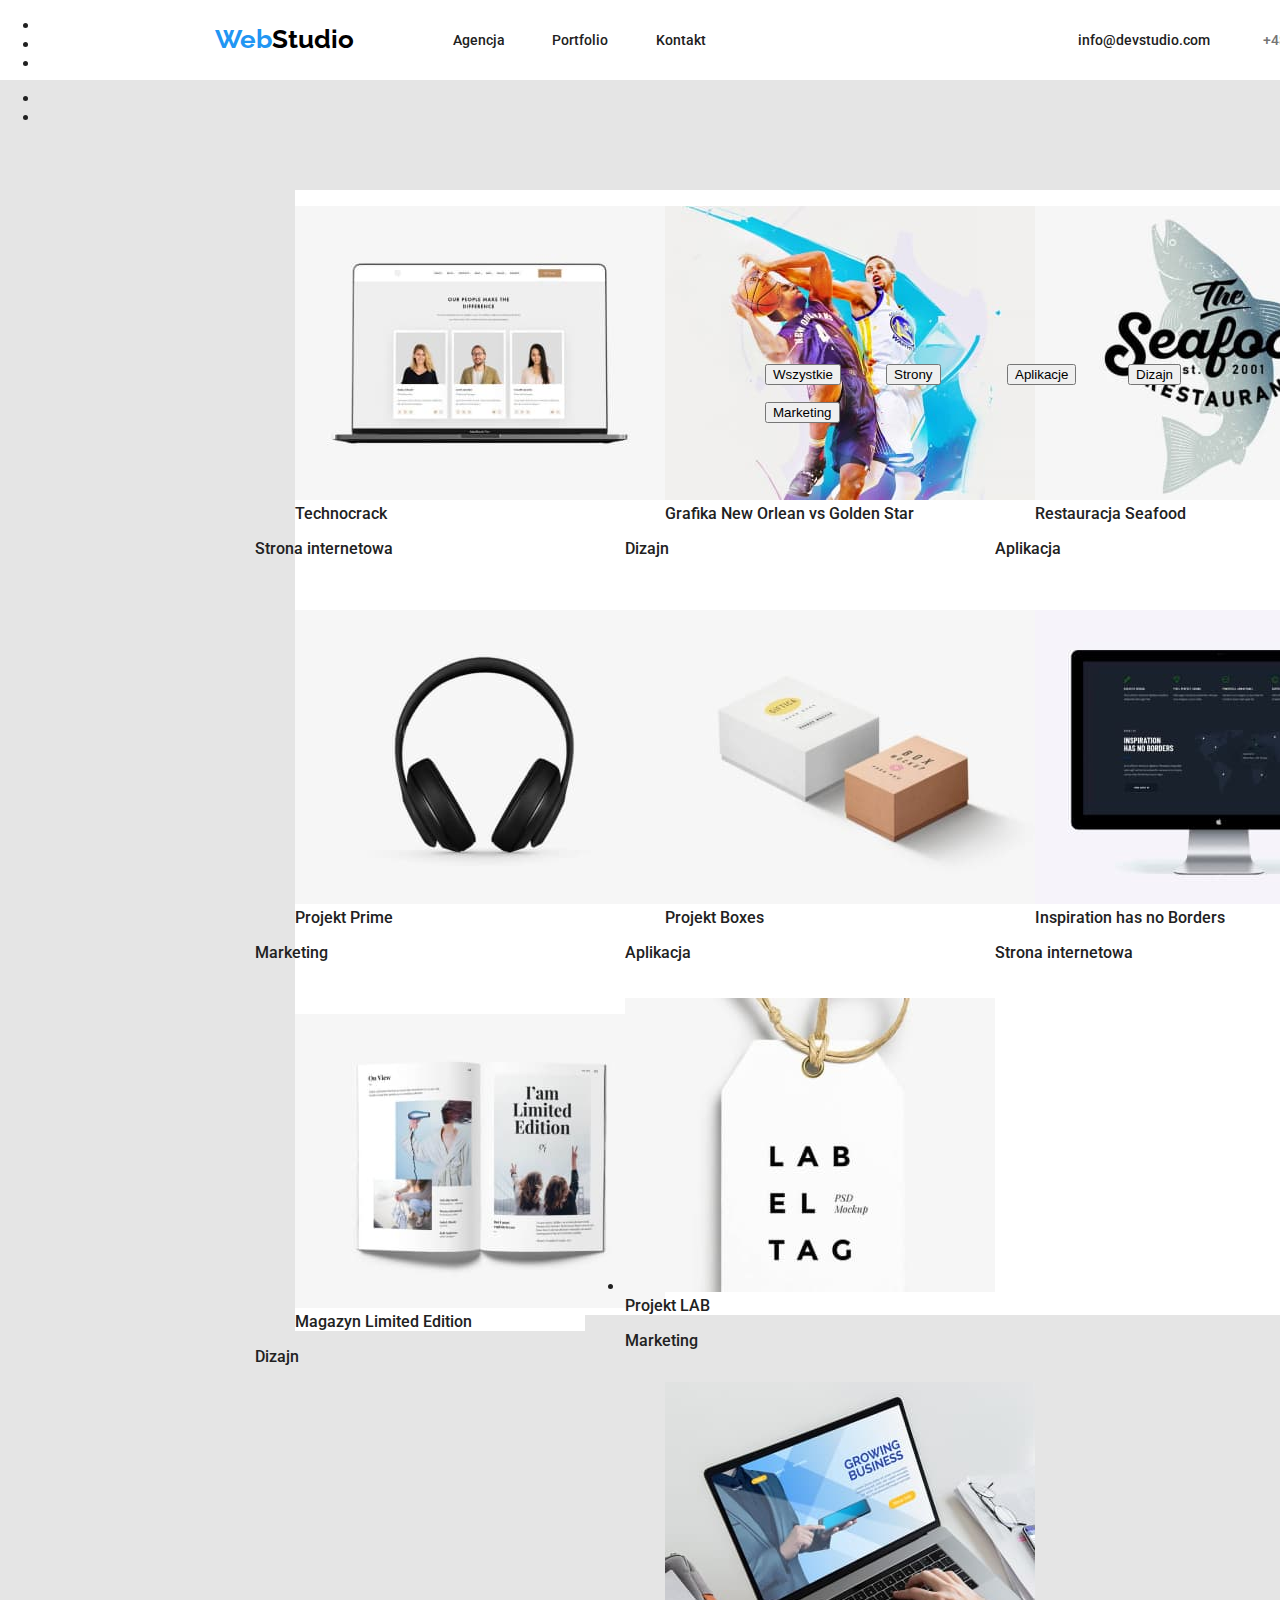
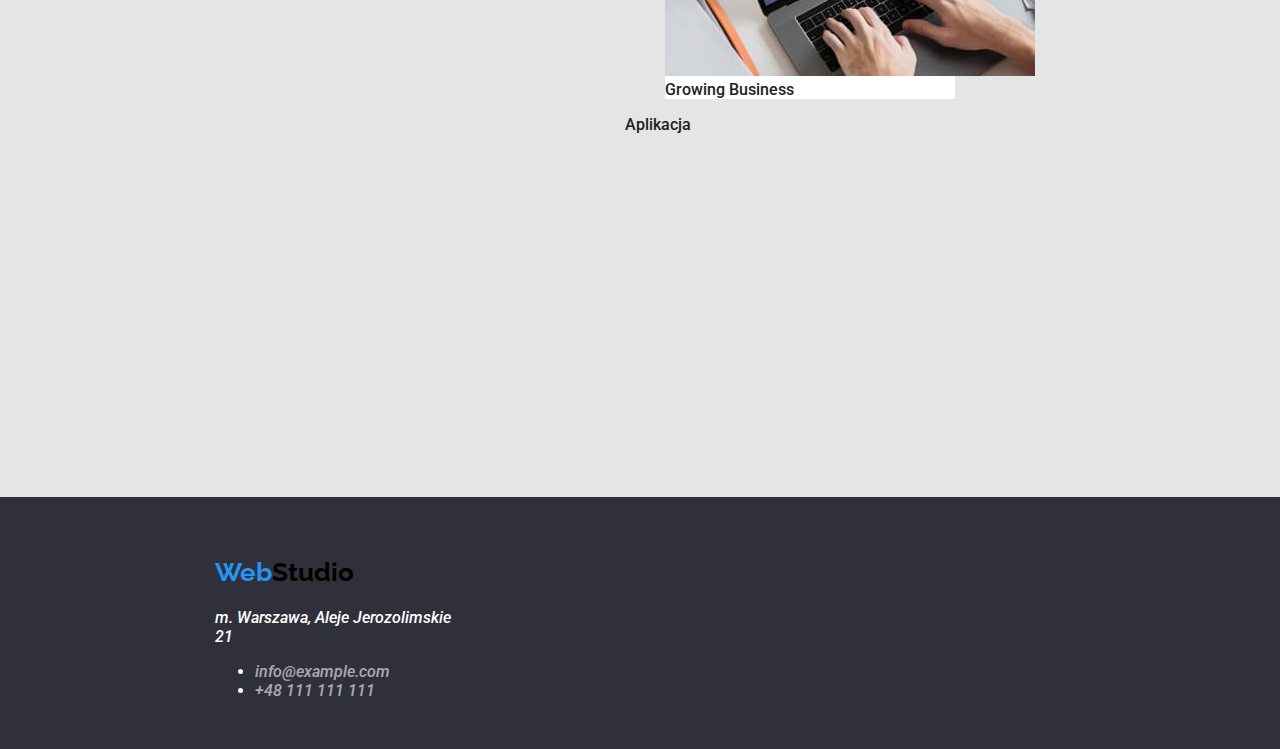
==== commit d48e769b: ".class changes" ====
--- a/portfolio.html
+++ b/portfolio.html
@@ -15,7 +15,7 @@
     />
   </head>
   <body>
-    <header>
+    <header class="main-header">
       <a href="/" class="logo"> <span class="web"> Web</span><span class="studio">Studio</span> </a>
       <nav class="navigation">
         <ul>
@@ -54,130 +54,136 @@
       <div class="images-portfolio">
         <ul>
           <li class="li-images-portfolio">
-            <figure class="figure-image-portfolio">
-              <img
-                src="images/project1.jpg"
-                alt="Strona internetowa Technocrack"
-                width="370"
-                height="294"
-              />
-              <figcaption class="signature">
-                Technocrack <br />
-                Strona internetowa
-              </figcaption>
-            </figure>
-          </li>
-          <li class="li-images-portfolio">
-            <figure class="figure-image-portfolio">
-              <img
-                src="images/project2.jpg"
-                alt="Dizajn Grafika New Orlean vs Golden Star"
-                width="370"
-                height="294"
-              />
-              <figcaption class="signature">
-                Grafika New Orlean vs Golden Star <br />
-                Dizajn
-              </figcaption>
-            </figure>
-          </li>
-          <li class="li-images-portfolio">
-            <figure class="figure-image-portfolio">
-              <img
-                src="images/project3.jpg"
-                alt="Aplikacja Restauracja Seafood"
-                width="370"
-                height="294"
-              />
-              <figcaption class="signature">
-                Restauracja Seafood <br />
-                Aplikacja
-              </figcaption>
-            </figure>
-          </li>
-          <li class="li-images-portfolio">
-            <figure class="figure-image-portfolio">
-              <img
-                src="images/project4.jpg"
-                alt="Marketing Projekt Prime"
-                width="370"
-                height="294"
-              />
-              <figcaption class="signature">
-                Projekt Prime <br />
-                Marketing
-              </figcaption>
-            </figure>
-          </li>
-          <li class="li-images-portfolio">
-            <figure class="figure-image-portfolio">
-              <img
-                src="images/project5.jpg"
-                alt="Aplikacja Projekt Boxes"
-                width="370"
-                height="294"
-              />
-              <figcaption class="signature">
-                Projekt Boxes <br />
-                Aplikacja
-              </figcaption>
-            </figure>
-          </li>
-          <li class="li-images-portfolio">
-            <figure class="figure-image-portfolio">
-              <img
-                src="images/project6.jpg"
-                alt="Strona internetowa Inspiration has no Borders"
-                width="370"
-                height="294"
-              />
-              <figcaption class="signature">
-                Inspiration has no Borders <br />
-                Strona internetowa
-              </figcaption>
-            </figure>
-          </li>
-          <li class="li-images-portfolio">
-            <figure class="figure-image-portfolio">
-              <img
-                src="images/project7.jpg"
-                alt="Dizajn Magazyn Limited Edition"
-                width="370"
-                height="294"
-              />
-              <figcaption class="signature">
-                Magazyn Limited Edition <br />
-                Dizajn
-              </figcaption>
-            </figure>
+            <div class="portfolio-div">
+              <figure class="figure-image-portfolio">
+                <img
+                  src="images/project1.jpg"
+                  alt="Strona internetowa Technocrack"
+                  width="370"
+                  height="294"
+                />
+                <figcaption class="signature">Technocrack <br /></figcaption>
+              </figure>
+              <p>Strona internetowa</p>
+            </div>
+          </li>
+
+          <li class="li-images-portfolio">
+            <div class="portfolio-div">
+              <figure class="figure-image-portfolio">
+                <img
+                  src="images/project2.jpg"
+                  alt="Dizajn Grafika New Orlean vs Golden Star"
+                  width="370"
+                  height="294"
+                />
+                <figcaption class="signature">Grafika New Orlean vs Golden Star <br /></figcaption>
+              </figure>
+              <p>Dizajn</p>
+            </div>
+          </li>
+          <li class="li-images-portfolio">
+            <div class="portfolio-div">
+              <figure class="figure-image-portfolio">
+                <img
+                  src="images/project3.jpg"
+                  alt="Aplikacja Restauracja Seafood"
+                  width="370"
+                  height="294"
+                />
+                <figcaption class="signature">Restauracja Seafood <br /></figcaption>
+              </figure>
+              <p>Aplikacja</p>
+            </div>
+          </li>
+          <li class="li-images-portfolio">
+            <div class="portfolio-div">
+              <figure class="figure-image-portfolio">
+                <img
+                  src="images/project4.jpg"
+                  alt="Marketing Projekt Prime"
+                  width="370"
+                  height="294"
+                />
+                <figcaption class="signature">Projekt Prime <br /></figcaption>
+              </figure>
+              <p>Marketing</p>
+            </div>
+          </li>
+          <li class="li-images-portfolio">
+            <div class="portfolio-div">
+              <figure class="figure-image-portfolio">
+                <img
+                  src="images/project5.jpg"
+                  alt="Aplikacja Projekt Boxes"
+                  width="370"
+                  height="294"
+                />
+                <figcaption class="signature">Projekt Boxes <br /></figcaption>
+              </figure>
+              <p>Aplikacja</p>
+            </div>
+          </li>
+          <li class="li-images-portfolio">
+            <div class="portfolio-div">
+              <figure class="figure-image-portfolio">
+                <img
+                  src="images/project6.jpg"
+                  alt="Strona internetowa Inspiration has no Borders"
+                  width="370"
+                  height="294"
+                />
+                <figcaption class="signature">Inspiration has no Borders <br /></figcaption>
+              </figure>
+              <p>Strona internetowa</p>
+            </div>
+          </li>
+          <li class="li-images-portfolio">
+            <div class="portfolio-div">
+              <figure class="figure-image-portfolio">
+                <img
+                  src="images/project7.jpg"
+                  alt="Dizajn Magazyn Limited Edition"
+                  width="370"
+                  height="294"
+                />
+                <figcaption class="signature">Magazyn Limited Edition <br /></figcaption>
+              </figure>
+              <p>Dizajn</p>
+            </div>
           </li>
           <li>
-            <figure class="figure-image-portfolio">
-              <img src="images/project8.jpg" alt="Marketing Projekt LAB" width="370" height="294" />
-              <figcaption class="signature">
-                Projekt LAB <br />
-                Marketing
-              </figcaption>
-            </figure>
-          </li>
-          <li class="li-images-portfolio">
-            <figure class="figure-image-portfolio">
-              <img
-                src="images/project9.jpg"
-                alt="Aplikacja Growing Business"
-                width="370"
-                height="294"
-              />
-              <figcaption class="signature">
-                Growing Business <br />
-                Aplikacja
-              </figcaption>
-            </figure>
+            <div class="portfolio-div">
+              <figure class="figure-image-portfolio">
+                <img
+                  src="images/project8.jpg"
+                  alt="Marketing Projekt LAB"
+                  width="370"
+                  height="294"
+                />
+                <figcaption class="signature">Projekt LAB <br /></figcaption>
+              </figure>
+              <p>Marketing</p>
+            </div>
+          </li>
+          <li class="li-images-portfolio">
+            <div class="portfolio-div">
+              <figure class="figure-image-portfolio">
+                <img
+                  src="images/project9.jpg"
+                  alt="Aplikacja Growing Business"
+                  width="370"
+                  height="294"
+                />
+                <figcaption class="signature">Growing Business <br /></figcaption>
+              </figure>
+              <p>Aplikacja</p>
+            </div>
           </li>
         </ul>
       </div>
     </main>
-    <footer>
+    <footer class="main-footer">
       <a href="/" class="logo-footer">
         <span class="web"> Web</span><span class="studio">Studio</span>
       </a>
--- a/css/styles.css
+++ b/css/styles.css
@@ -1,19 +1,90 @@
+:root {
+  --text-color: #212121;
+  --theme-color: #e5e5e5;
+}
+
 body {
   font-family: 'Roboto', sans-serif;
-  background: #e5e5e5;
+  background: var(--theme-color);
+  color: var(--text-color);
   font-weight: 500;
 }
 
-a {
-  text-decoration: none;
-  color: #212121;
-}
-a:hover,
-a:focus {
-  color: #2196f3;
-}
-
-header {
+.logo {
+  text-decoration: none;
+  color: #212121;
+}
+.index {
+  text-decoration: none;
+  color: #212121;
+}
+.portfolio {
+  text-decoration: none;
+  color: #212121;
+}
+.contact {
+  text-decoration: none;
+  color: #212121;
+}
+.e-mail {
+  text-decoration: none;
+  color: #212121;
+}
+.telephone {
+  text-decoration: none;
+  color: #212121;
+}
+.logo-footer {
+  text-decoration: none;
+  color: #212121;
+}
+.footer-info {
+  text-decoration: none;
+  color: #212121;
+}
+
+.logo:hover,
+.logo:focus {
+  color: #2196f3;
+}
+.index:hover,
+.index:focus {
+  color: #2196f3;
+}
+.portfolio:hover,
+.portfolio:focus {
+  color: #2196f3;
+}
+.contact:hover,
+.contact:focus {
+  color: #2196f3;
+}
+.e-mail:hover,
+.e-mail:focus {
+  color: #2196f3;
+}
+.telephone:hover,
+.telephone:focus {
+  color: #2196f3;
+}
+.logo-footer:hover,
+.logo-footer:focus {
+  color: #2196f3;
+}
+.footer-info:hover,
+.footer-info:focus {
+  color: #2196f3;
+}
+.main-button:hover,
+.main-button:focus {
+  color: #2196f3;
+}
+.portfolio-button:hover,
+.portfolio-button:focus {
+  color: #2196f3;
+}
+
+.main-header {
   position: absolute;
   width: 1600px;
   height: 80px;
@@ -23,7 +94,7 @@
   background: #ffffff;
 }
 
-address {
+.address-footer {
   position: absolute;
   width: 246px;
   height: 81px;
@@ -32,7 +103,7 @@
   color: #ffffff;
 }
 
-h1 {
+.main-h1 {
   position: absolute;
   width: 696px;
   height: 120px;
@@ -50,16 +121,11 @@
   color: #ffffff;
 }
 
-button {
+.main-button .portfolio-button {
   cursor: pointer;
 }
 
-ul {
-  padding: 0;
-  margin: 0;
-}
-
-footer {
+.main-footer {
   background: #2f303a;
   position: absolute;
   width: 1600px;
@@ -94,7 +160,6 @@
   height: 16px;
   left: 1078px;
   top: 32px;
-  font-family: 'Roboto';
 
   font-size: 14px;
   line-height: 16px;
@@ -110,9 +175,6 @@
   font-size: 14px;
   line-height: 16px;
   color: #757575;
-}
-ul {
-  list-style-type: none;
 }
 
 .index {
@@ -230,7 +292,6 @@
 }
 
 .lorem-p {
-  font-family: 'Roboto';
   font-style: normal;
   font-weight: 400;
   font-size: 14px;
@@ -239,7 +300,6 @@
 }
 
 .lorem-h5 {
-  font-family: 'Roboto';
   font-style: normal;
   font-weight: 700;
   font-size: 14px;
@@ -274,8 +334,10 @@
   background: #f5f4fa;
 }
 
-.team-figure,
-figure-image-portfolio {
+.team-figure {
+  background: #ffffff;
+}
+.figure-image-portfolio {
   background: #ffffff;
 }
 
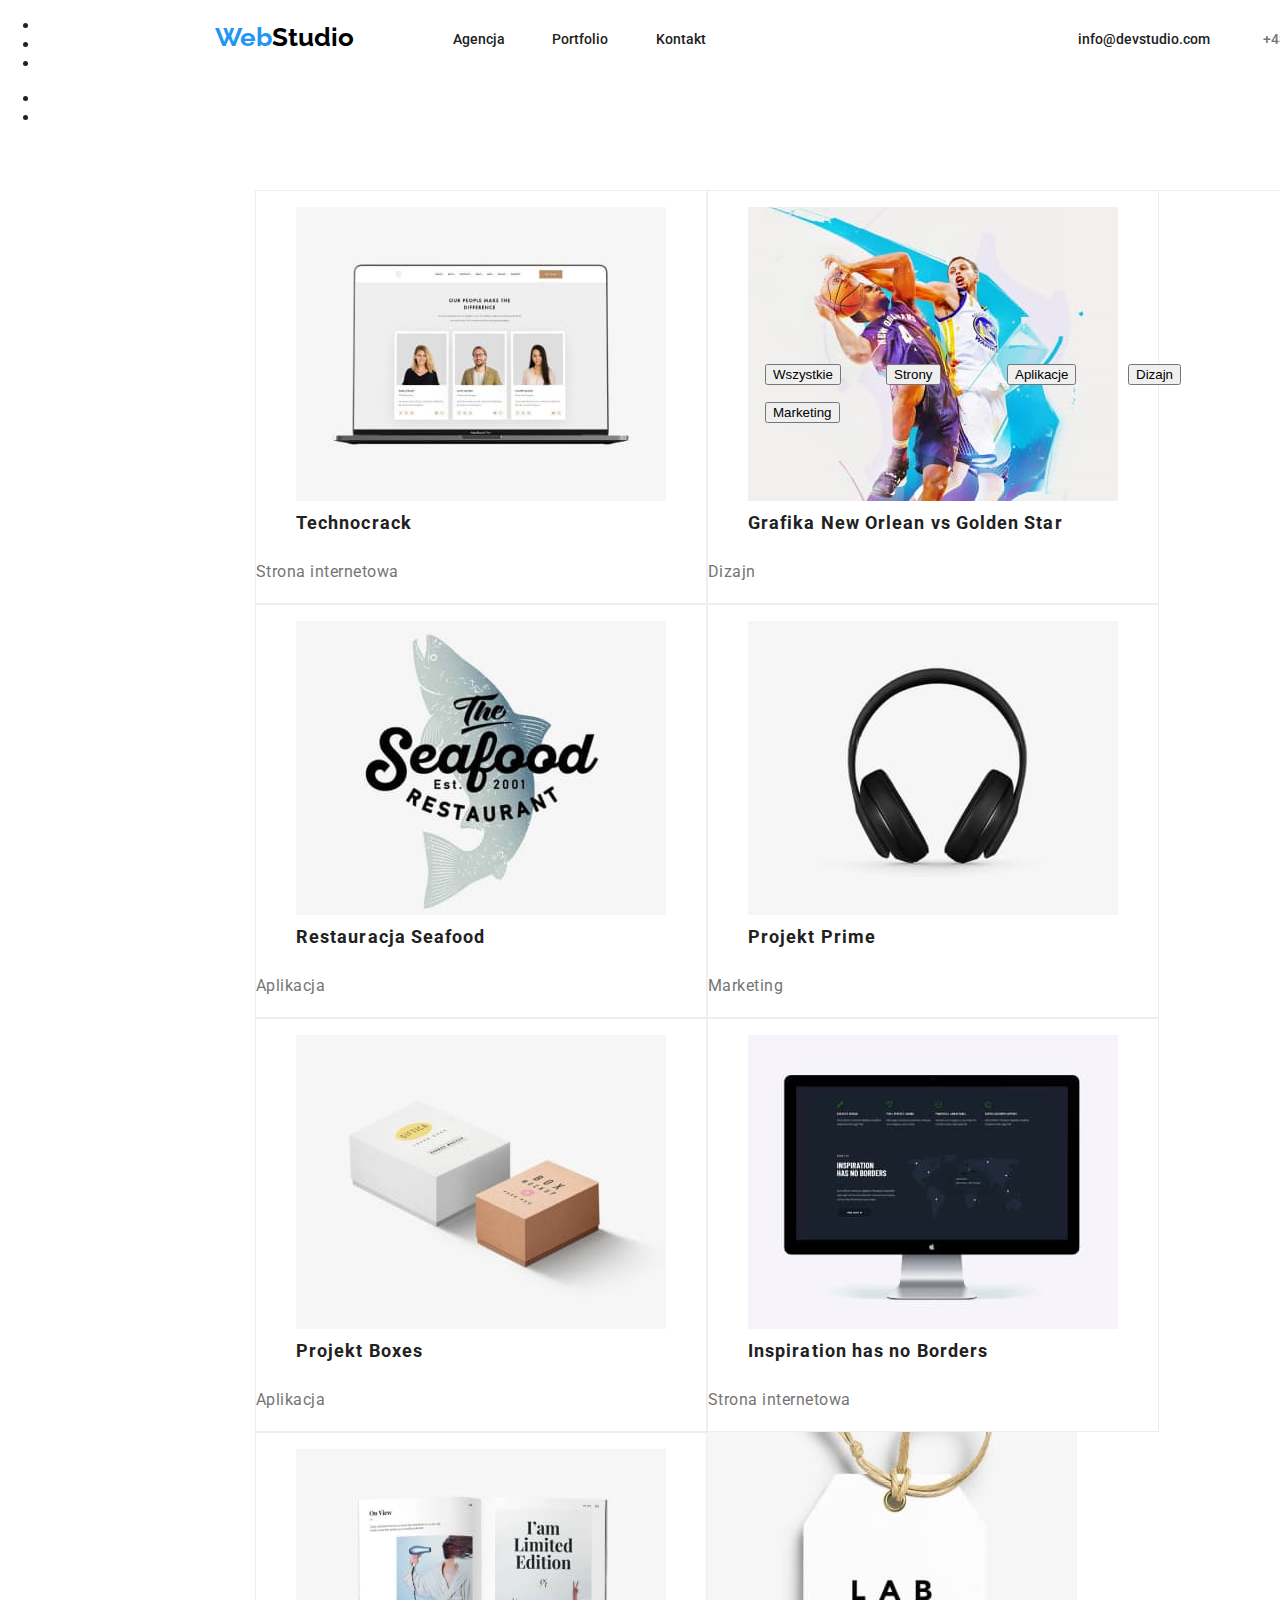
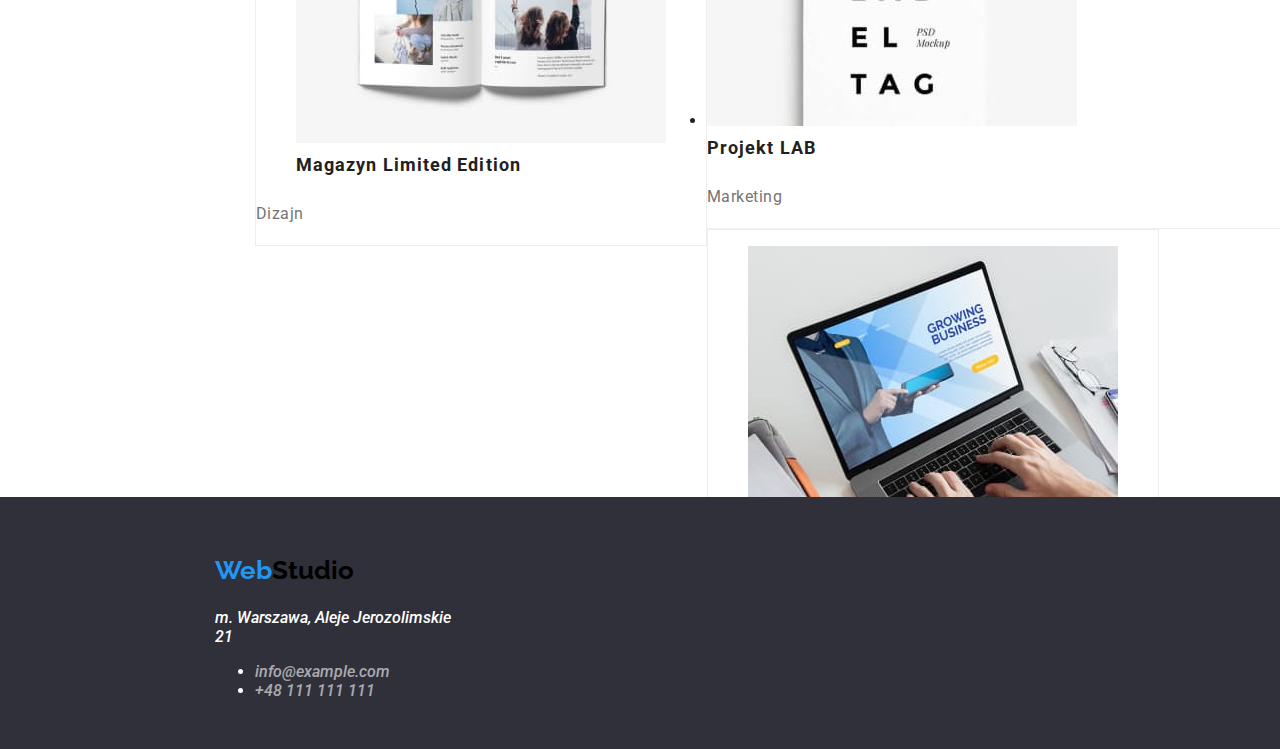
==== commit 812d8cee: "last-changes" ====
--- a/portfolio.html
+++ b/portfolio.html
@@ -64,7 +64,7 @@
                 />
                 <figcaption class="signature">Technocrack <br /></figcaption>
               </figure>
-              <p>Strona internetowa</p>
+              <p class="signature-second">Strona internetowa</p>
             </div>
           </li>
 
@@ -79,7 +79,7 @@
                 />
                 <figcaption class="signature">Grafika New Orlean vs Golden Star <br /></figcaption>
               </figure>
-              <p>Dizajn</p>
+              <p class="signature-second">Dizajn</p>
             </div>
           </li>
           <li class="li-images-portfolio">
@@ -93,7 +93,7 @@
                 />
                 <figcaption class="signature">Restauracja Seafood <br /></figcaption>
               </figure>
-              <p>Aplikacja</p>
+              <p class="signature-second">Aplikacja</p>
             </div>
           </li>
           <li class="li-images-portfolio">
@@ -107,7 +107,7 @@
                 />
                 <figcaption class="signature">Projekt Prime <br /></figcaption>
               </figure>
-              <p>Marketing</p>
+              <p class="signature-second">Marketing</p>
             </div>
           </li>
           <li class="li-images-portfolio">
@@ -121,7 +121,7 @@
                 />
                 <figcaption class="signature">Projekt Boxes <br /></figcaption>
               </figure>
-              <p>Aplikacja</p>
+              <p class="signature-second">Aplikacja</p>
             </div>
           </li>
           <li class="li-images-portfolio">
@@ -135,7 +135,7 @@
                 />
                 <figcaption class="signature">Inspiration has no Borders <br /></figcaption>
               </figure>
-              <p>Strona internetowa</p>
+              <p class="signature-second">Strona internetowa</p>
             </div>
           </li>
           <li class="li-images-portfolio">
@@ -149,7 +149,7 @@
                 />
                 <figcaption class="signature">Magazyn Limited Edition <br /></figcaption>
               </figure>
-              <p>Dizajn</p>
+              <p class="signature-second">Dizajn</p>
             </div>
           </li>
           <li>
@@ -163,7 +163,7 @@
                 />
                 <figcaption class="signature">Projekt LAB <br /></figcaption>
               </figure>
-              <p>Marketing</p>
+              <p class="signature-second">Marketing</p>
             </div>
           </li>
           <li class="li-images-portfolio">
@@ -177,7 +177,7 @@
                 />
                 <figcaption class="signature">Growing Business <br /></figcaption>
               </figure>
-              <p>Aplikacja</p>
+              <p class="signature-second">Aplikacja</p>
             </div>
           </li>
         </ul>
--- a/css/styles.css
+++ b/css/styles.css
@@ -1,87 +1,97 @@
 :root {
   --text-color: #212121;
   --theme-color: #e5e5e5;
+  --blue-color: #2196f3;
+  --white-color: #ffffff;
+  --grey-color: #2f303a;
+  --black-color: #000000;
+  --whiter-color: #f5f4fa;
+  --silver-color: #757575;
+  --portfolio-div-color: #eeeeee;
 }
 
 body {
   font-family: 'Roboto', sans-serif;
-  background: var(--theme-color);
+  background: var(--white-color);
   color: var(--text-color);
   font-weight: 500;
 }
 
 .logo {
   text-decoration: none;
-  color: #212121;
+  color: inherit;
 }
 .index {
   text-decoration: none;
-  color: #212121;
+  color: inherit;
 }
 .portfolio {
   text-decoration: none;
-  color: #212121;
+  color: inherit;
 }
 .contact {
   text-decoration: none;
-  color: #212121;
+  color: inherit;
 }
 .e-mail {
   text-decoration: none;
-  color: #212121;
+  color: inherit;
 }
 .telephone {
   text-decoration: none;
-  color: #212121;
+  color: inherit;
 }
 .logo-footer {
   text-decoration: none;
-  color: #212121;
+  color: inherit;
 }
 .footer-info {
   text-decoration: none;
-  color: #212121;
+  color: inherit;
 }
 
 .logo:hover,
 .logo:focus {
-  color: #2196f3;
+  color: var(--blue-color);
 }
 .index:hover,
 .index:focus {
-  color: #2196f3;
+  color: var(--blue-color);
 }
 .portfolio:hover,
 .portfolio:focus {
-  color: #2196f3;
+  color: var(--blue-color);
 }
 .contact:hover,
 .contact:focus {
-  color: #2196f3;
+  color: var(--blue-color);
 }
 .e-mail:hover,
 .e-mail:focus {
-  color: #2196f3;
+  color: var(--blue-color);
 }
 .telephone:hover,
 .telephone:focus {
-  color: #2196f3;
+  color: var(--blue-color);
 }
 .logo-footer:hover,
 .logo-footer:focus {
-  color: #2196f3;
+  color: var(--blue-color);
 }
 .footer-info:hover,
 .footer-info:focus {
-  color: #2196f3;
+  color: var(--blue-color);
 }
 .main-button:hover,
 .main-button:focus {
-  color: #2196f3;
-}
+  background: var(--blue-color);
+  color: var(--white-color);
+}
+
 .portfolio-button:hover,
 .portfolio-button:focus {
-  color: #2196f3;
+  background: var(--blue-color);
+  color: var(--white-color);
 }
 
 .main-header {
@@ -91,7 +101,7 @@
   left: 0px;
   top: 0px;
 
-  background: #ffffff;
+  background: var(--white-color);
 }
 
 .address-footer {
@@ -100,7 +110,7 @@
   height: 81px;
   left: 215px;
   top: 111px;
-  color: #ffffff;
+  color: var(--white-color);
 }
 
 .main-h1 {
@@ -109,7 +119,6 @@
   height: 120px;
   left: 452px;
   top: 200px;
-
   font-weight: 900;
   font-size: 44px;
   line-height: 136%;
@@ -118,7 +127,7 @@
   letter-spacing: 0.06em;
   text-transform: uppercase;
 
-  color: #ffffff;
+  color: var(--white-color);
 }
 
 .main-button .portfolio-button {
@@ -126,7 +135,7 @@
 }
 
 .main-footer {
-  background: #2f303a;
+  background: var(--grey-color);
   position: absolute;
   width: 1600px;
   height: 252px;
@@ -135,10 +144,10 @@
 }
 
 .web {
-  color: #2196f3;
+  color: var(--blue-color);
 }
 .studio {
-  color: #000000;
+  color: var(--black-color);
 }
 
 .logo {
@@ -151,7 +160,7 @@
 
   font-weight: 700;
   font-size: 26px;
-  line-height: 31px;
+  line-height: 100%;
 }
 
 .e-mail {
@@ -162,7 +171,7 @@
   top: 32px;
 
   font-size: 14px;
-  line-height: 16px;
+  line-height: 100%;
 }
 
 .telephone {
@@ -173,8 +182,8 @@
   top: 32px;
 
   font-size: 14px;
-  line-height: 16px;
-  color: #757575;
+  line-height: 100%;
+  color: var(--silver-color);
 }
 
 .index {
@@ -185,7 +194,7 @@
   top: 32px;
 
   font-size: 14px;
-  line-height: 16px;
+  line-height: 100%;
 }
 .portfolio {
   position: absolute;
@@ -195,7 +204,7 @@
   top: 32px;
 
   font-size: 14px;
-  line-height: 16px;
+  line-height: 100%;
 }
 .contact {
   position: absolute;
@@ -205,7 +214,7 @@
   top: 32px;
 
   font-size: 14px;
-  line-height: 16px;
+  line-height: 100%;
 }
 .main-div {
   position: absolute;
@@ -214,7 +223,7 @@
   left: 0px;
   top: 80px;
 
-  background: #2f303a;
+  background: var(--grey-color);
 }
 .portfolio-main-div {
   position: absolute;
@@ -230,10 +239,10 @@
   height: 50px;
   left: 700px;
   top: 430px;
-  background: #2196f3;
+  background: var(--blue-color);
   box-shadow: 0px 4px 4px rgba(0, 0, 0, 0.15);
   border-radius: 4px;
-  color: #ffffff;
+  color: var(--white-color);
 }
 
 .footer-info {
@@ -253,7 +262,7 @@
   font-style: normal;
   font-weight: 700;
   font-size: 26px;
-  line-height: 31px;
+  line-height: 100%;
 }
 
 .team {
@@ -263,7 +272,7 @@
   left: 0px;
   top: 1449px;
 
-  background: #f5f4fa;
+  background: var(--whiter-color);
 }
 
 .lorem {
@@ -303,10 +312,10 @@
   font-style: normal;
   font-weight: 700;
   font-size: 14px;
-  line-height: 16px;
+  line-height: 136%;
   letter-spacing: 0.03em;
   text-transform: uppercase;
-  color: #212121;
+  color: inherit;
 }
 
 .to-do-li {
@@ -331,14 +340,11 @@
   left: 0px;
   top: 1449px;
 
-  background: #f5f4fa;
+  background: var(--whiter-color);
 }
 
 .team-figure {
-  background: #ffffff;
-}
-.figure-image-portfolio {
-  background: #ffffff;
+  background: var(--white-color);
 }
 
 .portfolio-main {
@@ -358,16 +364,43 @@
   left: 510px;
   top: 174px;
 }
-
 .li-images-portfolio {
   display: block;
   float: left;
-  width: 370px;
-  height: 404px;
-  left: 215px;
-  top: 262px;
 }
 
 .images-portfolio {
   top: 262px;
 }
+
+.signature-second {
+  font-weight: 400;
+  font-size: 16px;
+  line-height: 188%;
+  letter-spacing: 0.03em;
+  color: var(--silver-color);
+}
+
+.signature {
+  font-weight: 700;
+  font-size: 18px;
+  line-height: 200%;
+  letter-spacing: 0.06em;
+}
+
+.portfolio-div {
+  background: var(--white-color);
+  border: 1px solid var(--portfolio-div-color);
+}
+
+.job-position {
+  font-style: normal;
+  font-weight: 400;
+  color: var(--silver-color);
+}
+
+.signature-position {
+  font-weight: 500;
+  font-size: 16px;
+  line-height: 100%;
+}
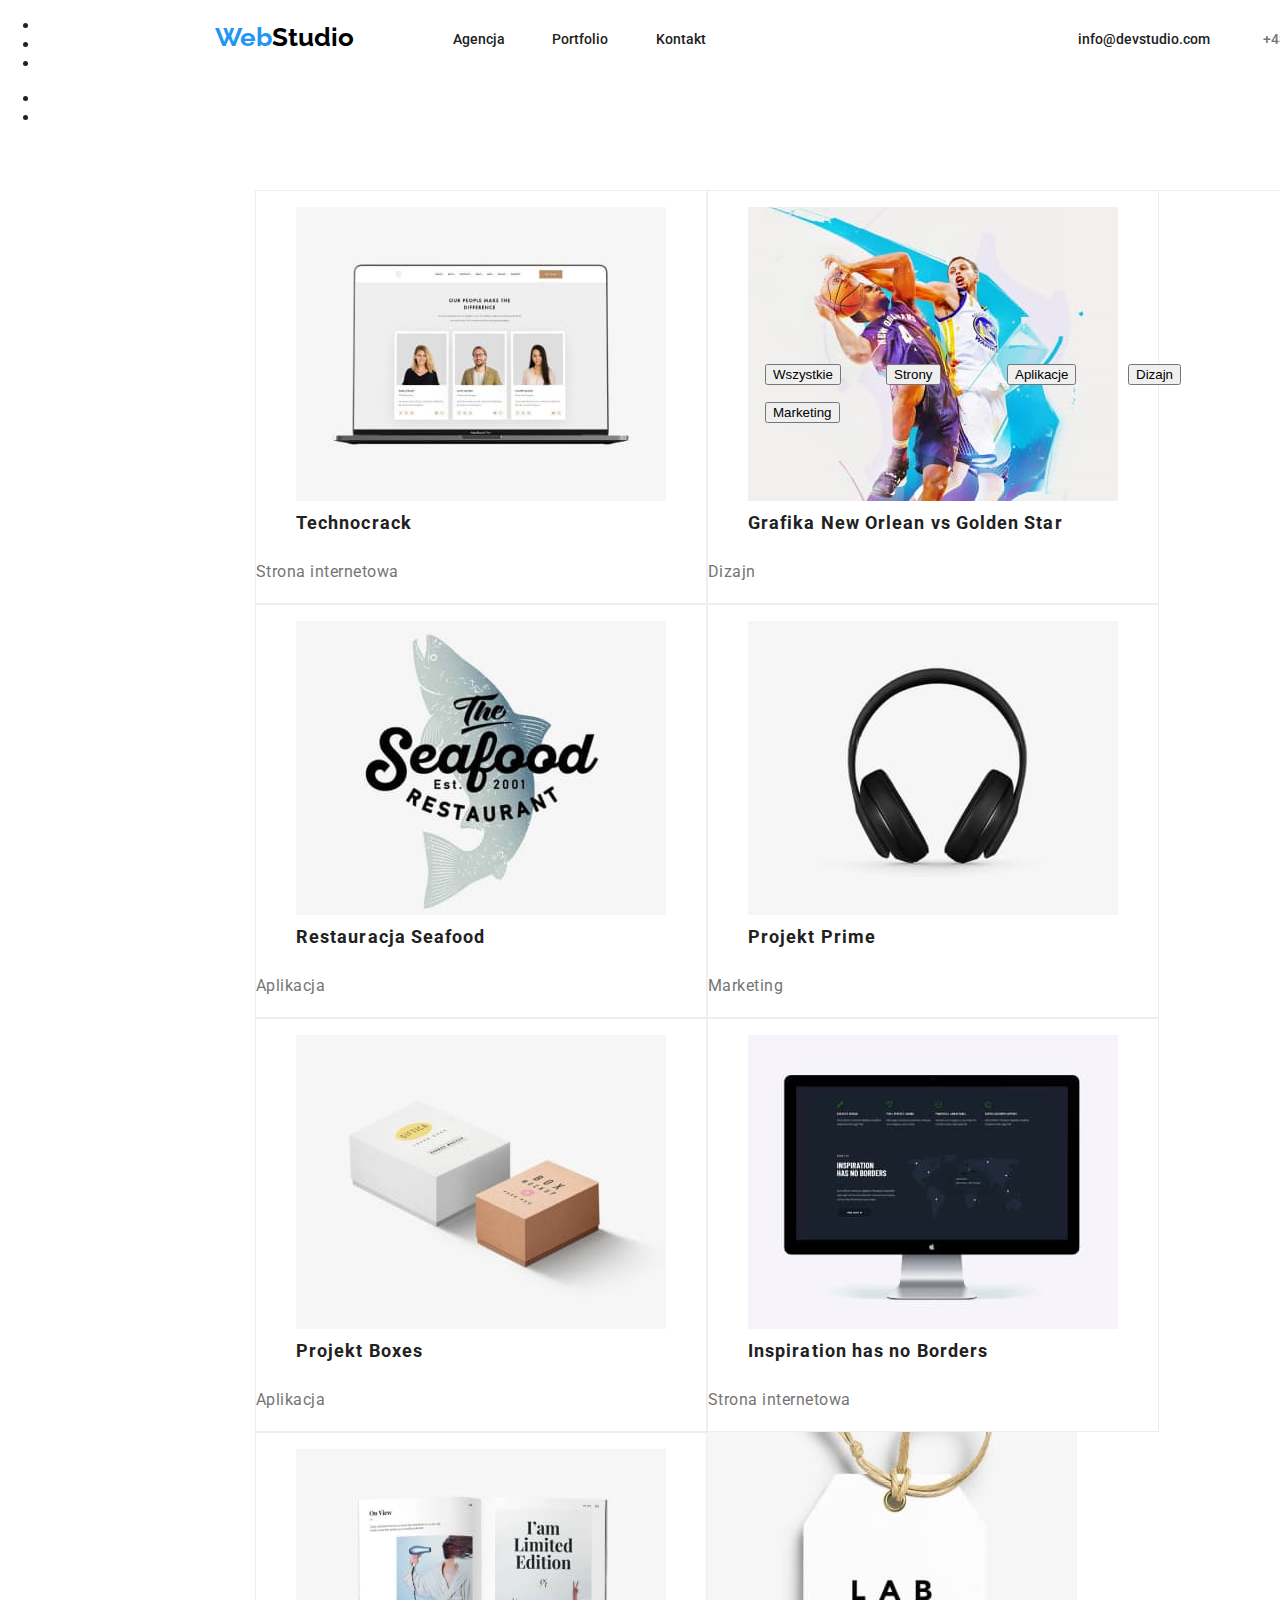
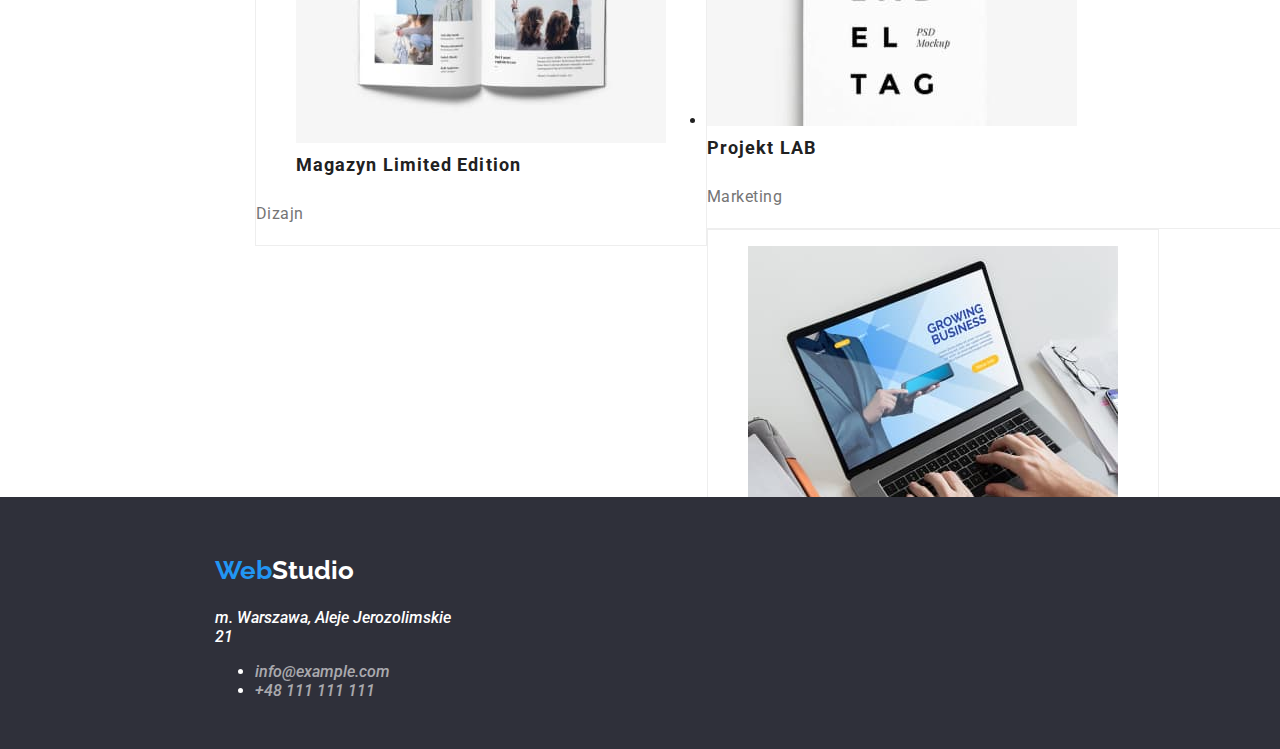
==== commit f8a76cca: "C13+C14" ====
--- a/portfolio.html
+++ b/portfolio.html
@@ -185,7 +185,7 @@
     </main>
     <footer class="main-footer">
       <a href="/" class="logo-footer">
-        <span class="web"> Web</span><span class="studio">Studio</span>
+        <span class="web"> Web</span><span class="studio-footer">Studio</span>
       </a>
       <address class="address-footer">
         m. Warszawa, Aleje Jerozolimskie 21
--- a/css/styles.css
+++ b/css/styles.css
@@ -130,10 +130,16 @@
   color: var(--white-color);
 }
 
-.main-button .portfolio-button {
+.main-button {
   cursor: pointer;
-}
-
+  font-weight: 700;
+}
+
+.portfolio-button {
+  cursor: pointer;
+
+  font-weight: 500;
+}
 .main-footer {
   background: var(--grey-color);
   position: absolute;
@@ -148,6 +154,10 @@
 }
 .studio {
   color: var(--black-color);
+}
+
+.studio-footer {
+  color: var(--white-color);
 }
 
 .logo {
